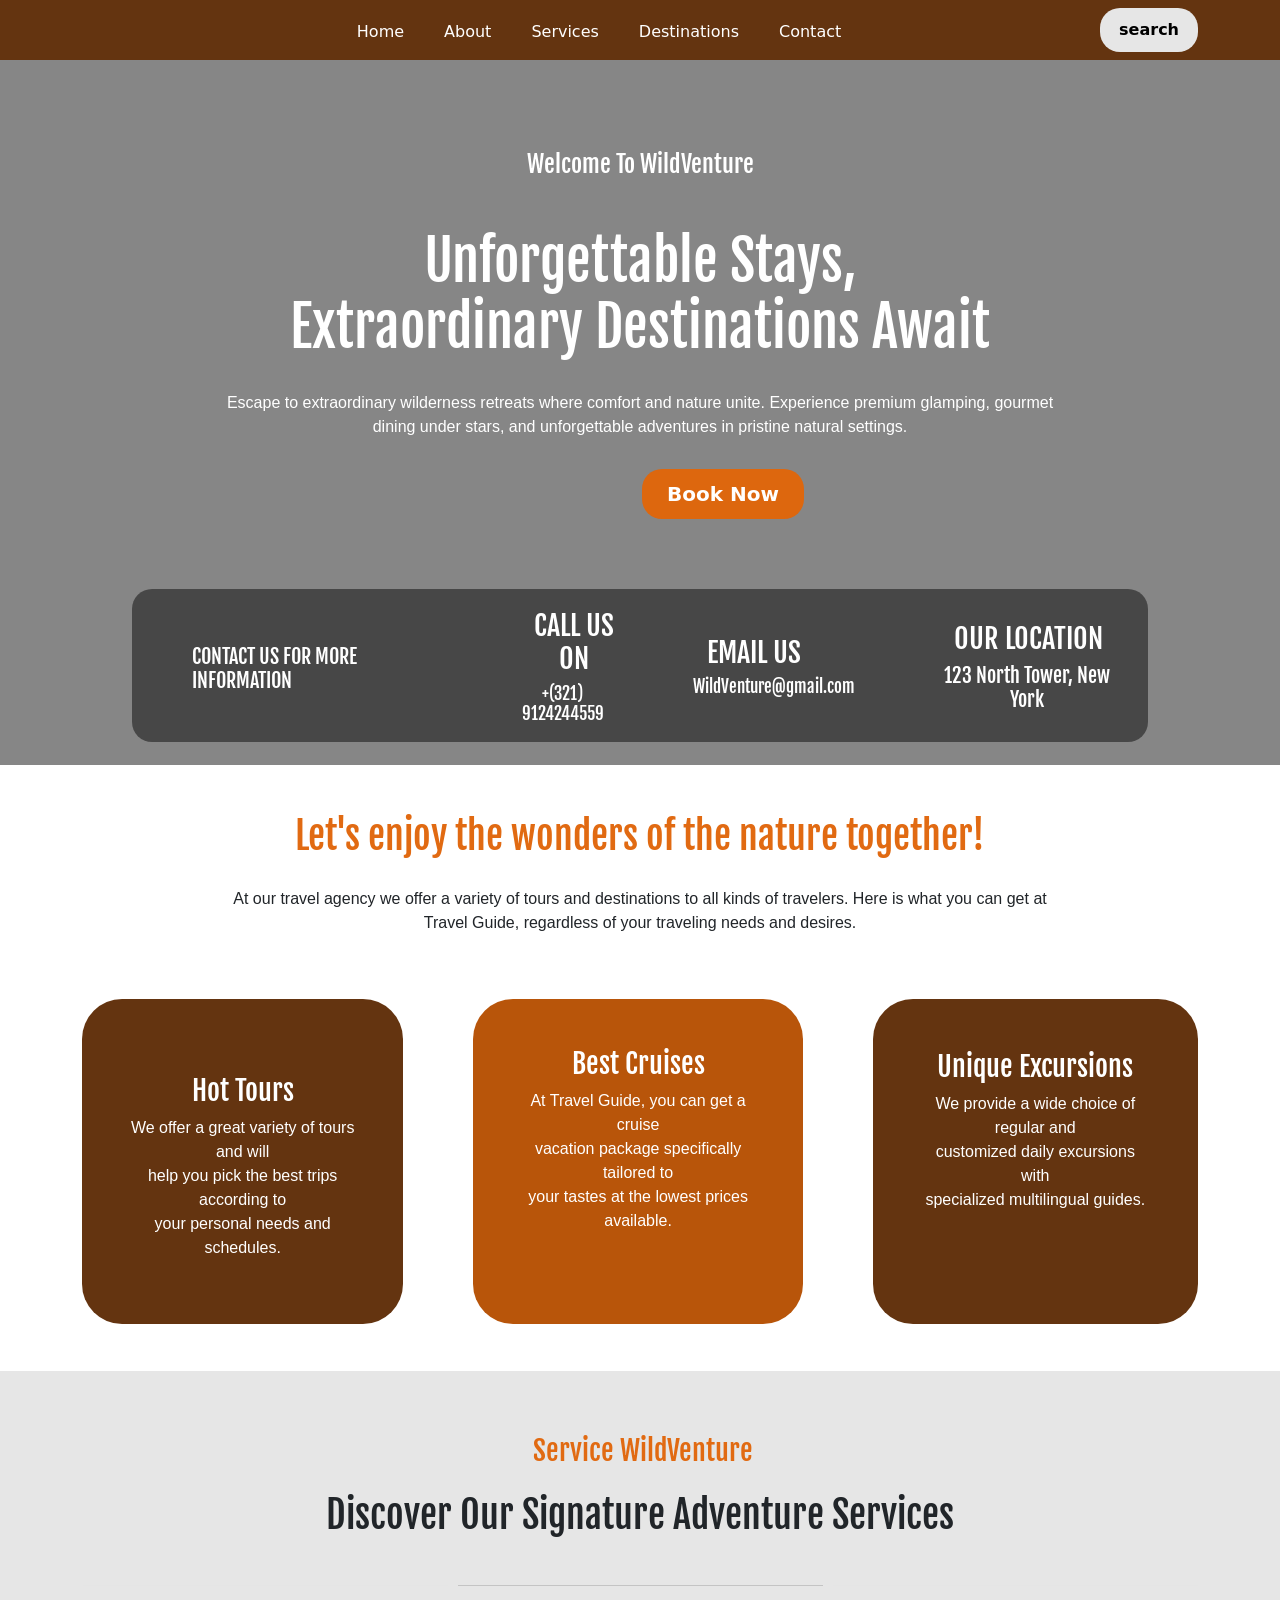
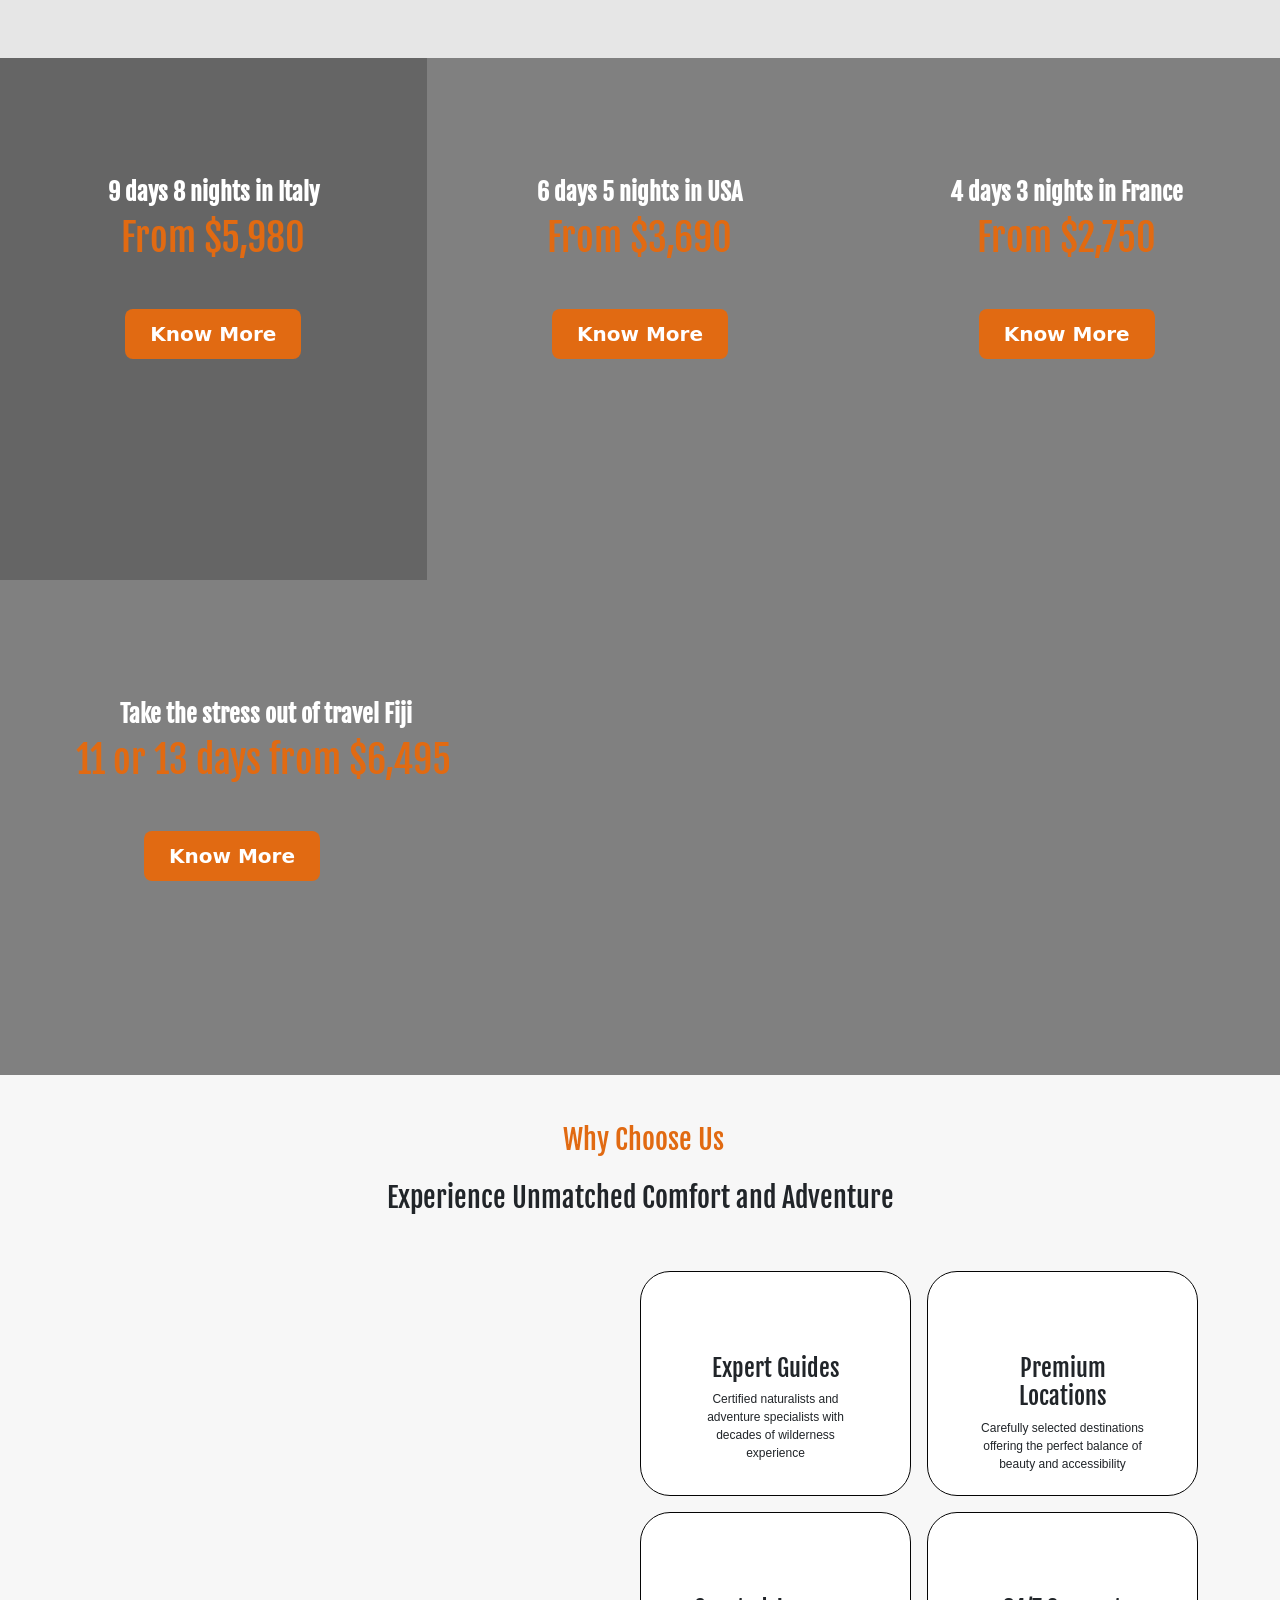
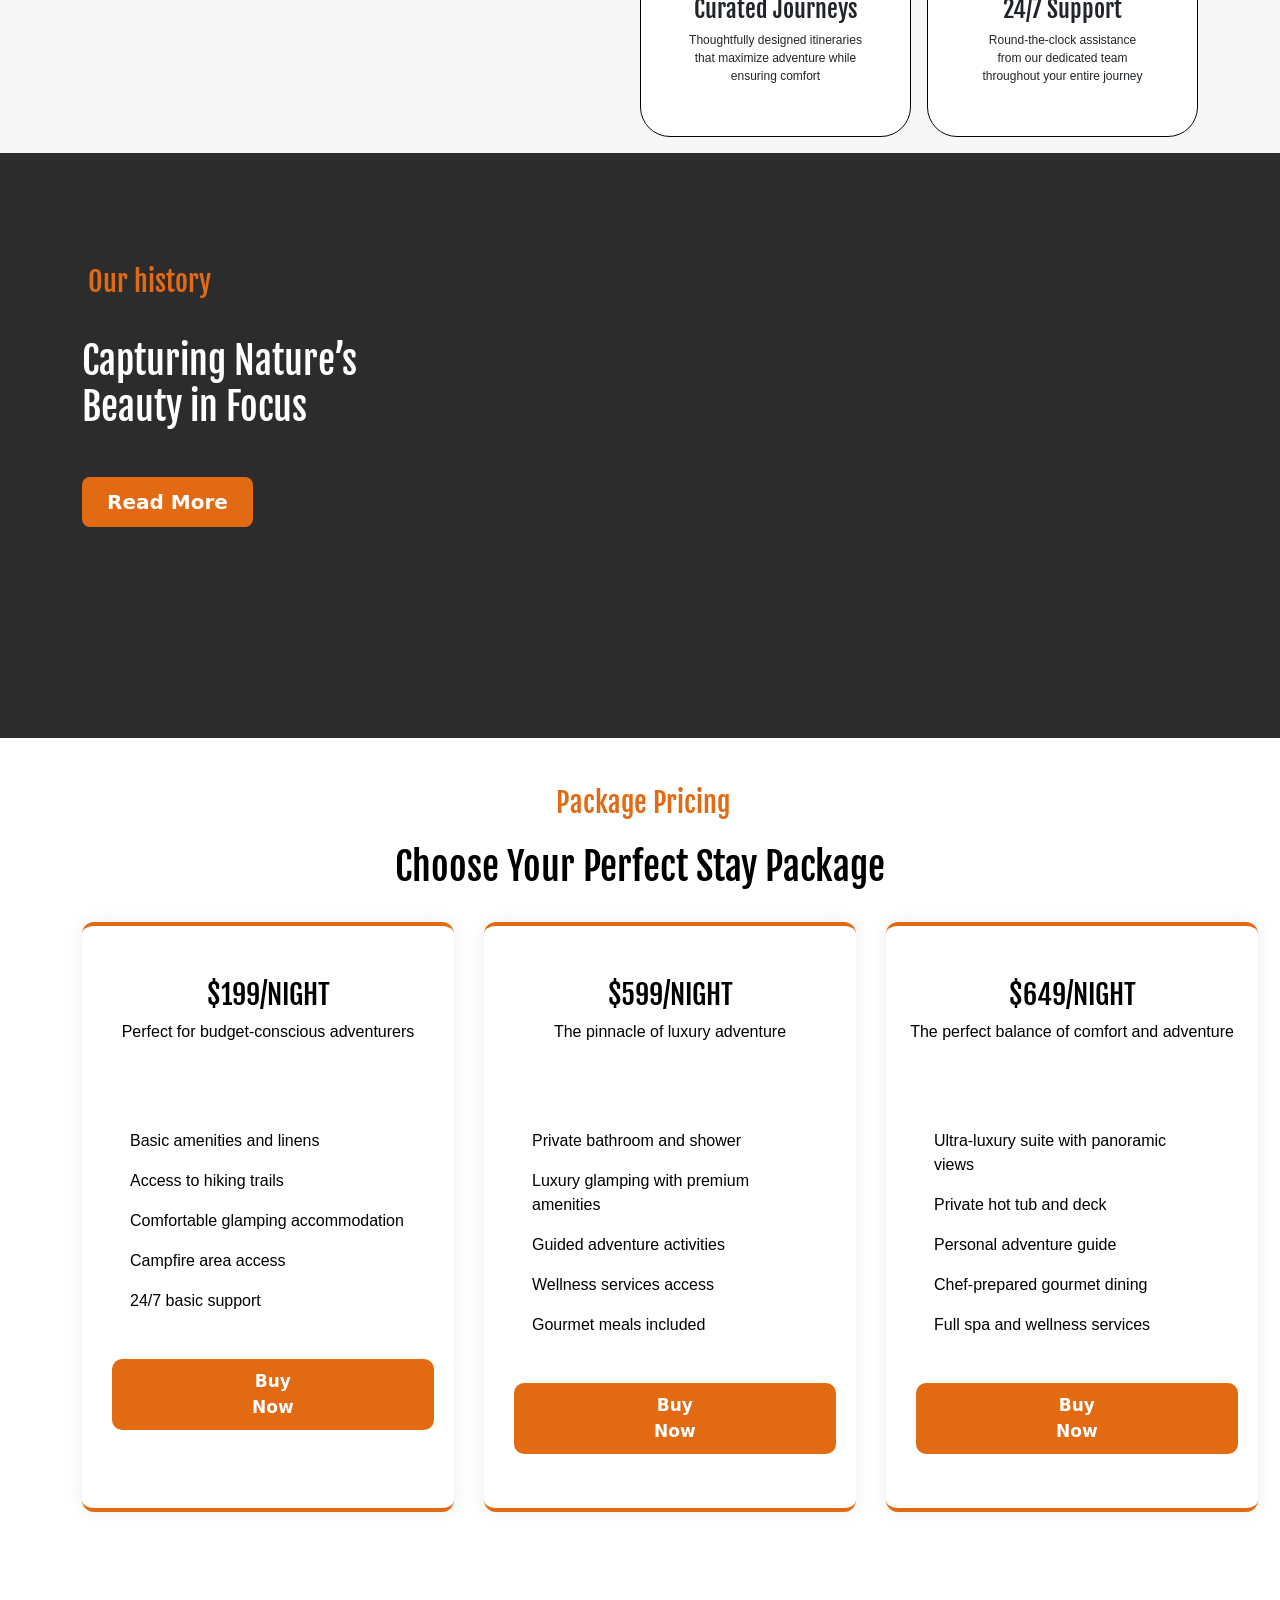
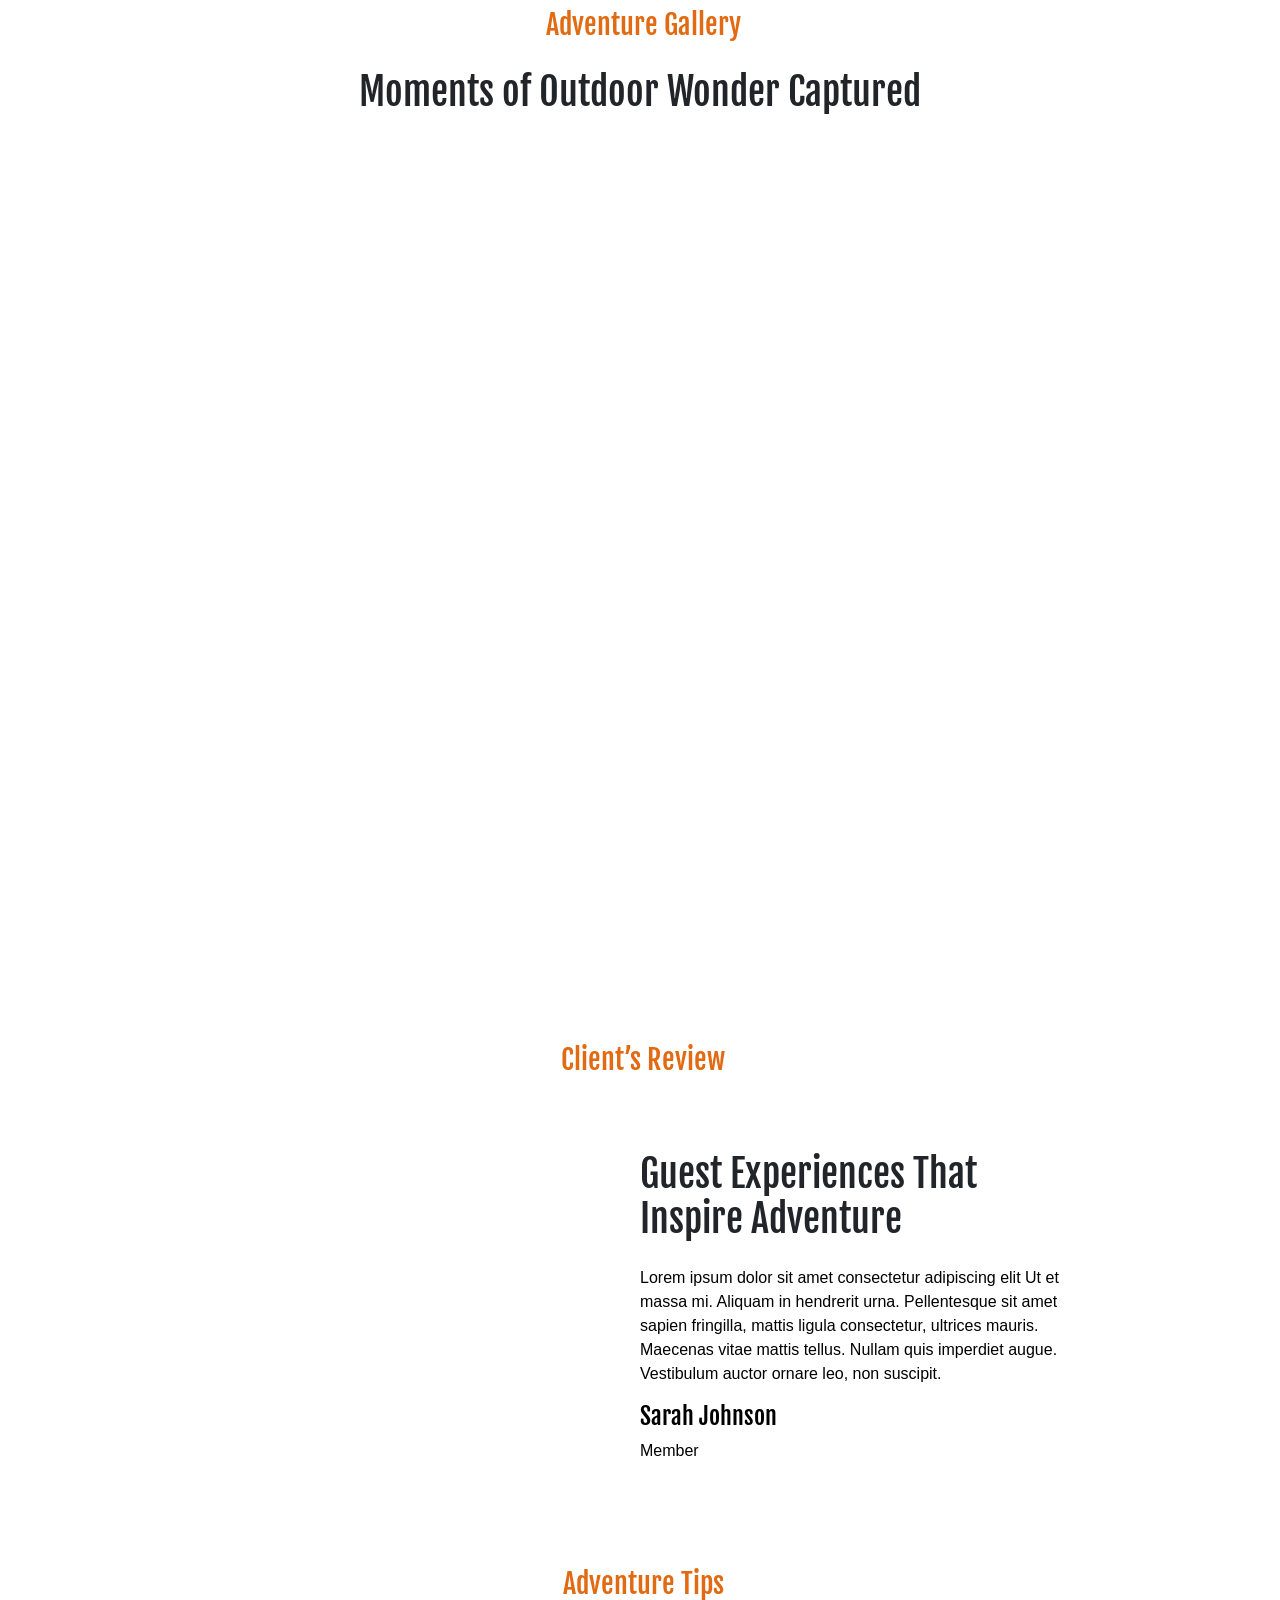
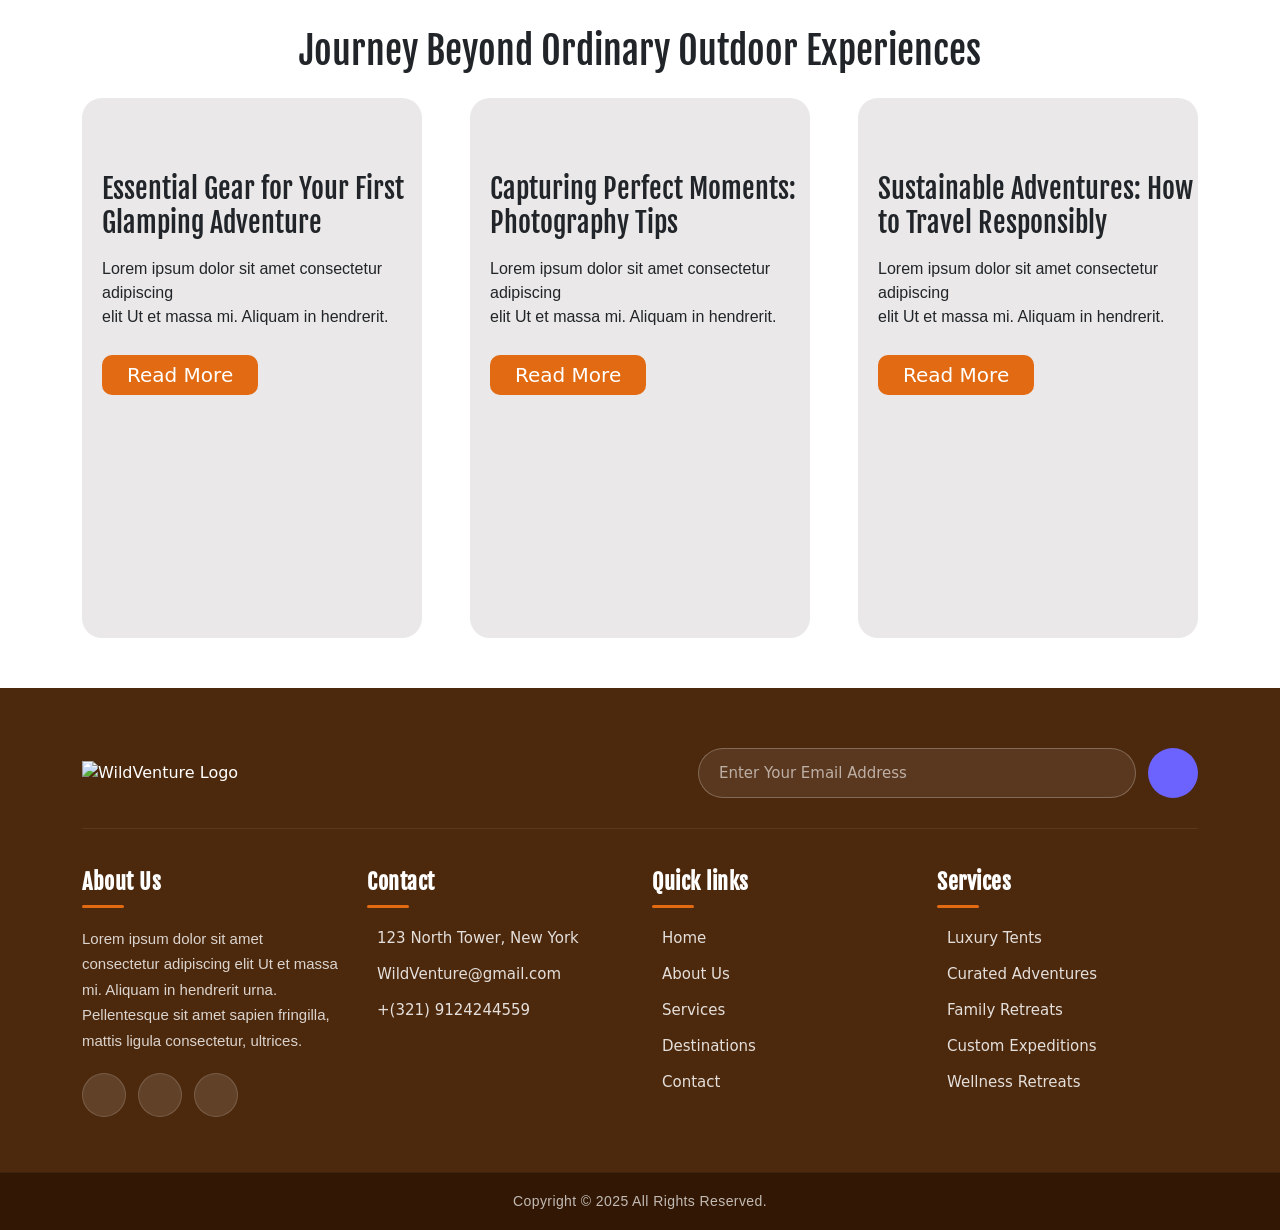
==== index.html @ 0c0e426f "Add files via upload" ====
<!DOCTYPE html>
<html lang="en">

<head>
  <meta charset="UTF-8">
  <meta name="viewport" content="width=device-width, initial-scale=1.0">
  <title>WildVenture — Unforgettable Wilderness Stays & Extraordinary Destinations</title>
  <meta name="description" content="Escape to extraordinary wilderness retreats with WildVenture. Premium glamping, gourmet dining under stars, and unforgettable adventures in pristine natural settings.">
  <meta name="keywords" content="glamping, luxury camping, wilderness retreat, adventure travel, nature tourism">
  <meta property="og:title" content="WildVenture — Unforgettable Wilderness Stays">
  <meta property="og:description" content="Experience premium glamping, gourmet dining under stars, and unforgettable adventures.">
  <meta property="og:type" content="website">
  <link rel="stylesheet" href="home.css">
  <link rel="stylesheet" href="footer.css">
  <link rel="stylesheet" href="typography.css">
  <link rel="stylesheet" href="responsiv.css">
  <link href="https://fonts.googleapis.com/css2?family=Playfair+Display:wght@500;600;700;800;900&family=Poppins:wght@300;400;500;600;700&display=swap" rel="stylesheet">
  <link rel="stylesheet" href="https://cdnjs.cloudflare.com/ajax/libs/font-awesome/7.3.0/css/all.min.css">
  <link href="https://cdn.jsdelivr.net/npm/bootstrap@5.3.8/dist/css/bootstrap.min.css" rel="stylesheet"
    integrity="sha384-sRIl4kxILFvY47J16cr9ZwB07vP4J8+LH7qKQnuqkuIAvNWLzeN8tE5YBujZqJLB" crossorigin="anonymous">
    <link rel="stylesheet" href="https://cdnjs.cloudflare.com/ajax/libs/OwlCarousel2/2.3.4/assets/owl.carousel.min.css">
    <link href="https://fonts.googleapis.com/css2?family=Fjalla+One&display=swap" rel="stylesheet">
    <link href="https://unpkg.com/aos@2.3.1/dist/aos.css" rel="stylesheet">

</head>

<body>

  <header class="hm-head1">
    <nav class="navbar navbar-expand-lg ">
      <div class="container">
        <a class="navbar-brand" href="#"><img src="img/Logo.svg" alt=""></a>
        <button class="navbar-toggler" type="button" data-bs-toggle="collapse" data-bs-target="#navbarSupportedContent"
          aria-controls="navbarSupportedContent" aria-expanded="false" aria-label="Toggle navigation">
          <span class="navbar-toggler-icon"></span>
        </button>
        <div class="collapse navbar-collapse text-center" id="navbarSupportedContent">
          <ul class="navbar-nav m-auto mb-2 mb-lg-0 gap-4">
            <li class="nav-item">
              <a class="nav-link active text-white" aria-current="page" href="index.html">Home</a>
            </li>
            <li class="nav-item">
              <a class="nav-link text-white" href="about.html">About</a>
            </li>
            <li class="nav-item">
              <a class="nav-link text-white"href="service.html">Services</a>
            </li>
            <li class="nav-item">
              <a class="nav-link text-white"href="destination.html">Destinations</a>
            </li>
            <li class="nav-item">
              <a class="nav-link text-white"href="contact.html">Contact</a>
            </li>
            

          </ul>
          <div class="hm-btn">
            <button><a href="#"><i
              class="fa-solid fa-magnifying-glass"></i> search</a></button>
          </div>
          <!-- <button type="button" class="btn btn-light px-3 mt-lg-0 mt-4"><i
              class="fa-solid fa-magnifying-glass"></i>Search</button> -->
        </div>
      </div>
    </nav>
  </header>

  <section class="hro-sec">
    <div class="container">
      <div class="hro-text text-white" data-aos="fade-up">
        <h4><img src="img/subIcon-a229b39f.svg" alt="">Welcome To WildVenture</h4>
        <h1> Unforgettable Stays,<br>Extraordinary Destinations Await</br></h1>
        <p>Escape to extraordinary wilderness retreats where comfort and nature unite. Experience premium glamping,
          gourmet <br>dining under stars, and unforgettable adventures in pristine natural settings.</p>
      </div>
      <div class="hro-btn1" data-aos="fade-up">
        <button><a href="#">Book Now <i class="fa-solid fa-arrow-right"></i></a></button>
      </div>

      <div class="box1" data-aos="fade-up">
        <div class="row1">
          <div class="box1-txt pt-3">
            <h5 style="text-transform: uppercase;">Contact Us For More Information </h5>
          </div>
          <div class="box1-icn pt-3">
            <h2><i class="fa-solid fa-angles-right"></i></h2>
          </div>
          <div class="box1-txt1 ">
            <h3> <i class="fa-solid fa-square-phone"></i> Call Us On</h3>
            <h5>+(321) 9124244559</h5>
          </div>
          <div class="box1-txt2 ">
            <h3><i class="fa-solid fa-square-envelope"></i> Email Us</h3>
            <h5>WildVenture@gmail.com</h5>
          </div>
          <div class="box1-txt3 ">
            <h3><i class="fa-solid fa-address-card"></i> Our Location</h3>
            <h5>123 North Tower, New York</h5>
          </div>

        </div>
      </div>
    </div>
  </section>

  
  <section class="about-sec py-5">
    <div class="container">
        <div class="abt-text text-center pb-5" data-aos="zoom-in">
          <h2>Let's enjoy the wonders of the nature together!
</h2>
          <p>At our travel agency we offer a variety of tours and destinations to all kinds of travelers. Here is what you can get at  <br>Travel Guide, regardless of your traveling needs and desires.</p>
        </div>
        <div class="row2">
        <div class="abt-box"data-aos="fade-down">
          <div class="box2-img">
            <img src="img/page-1_img01.jpg" alt="">
          </div>
          <div class="box2-text px-5 py-5 text-white text-center">
            <h3>Hot Tours</h3>
            <p>We offer a great variety of tours and will <br> help you pick the best trips according to <br> your personal needs and schedules.</p>
          </div>
        </div>

        <div class="abt-box1" data-aos="fade-up">
          
          <div class="box2-text px-5 py-5 text-center">
            <h3>Best Cruises</h3>
            <p>At Travel Guide, you can get a cruise <br> vacation package specifically tailored to <br> your tastes at the lowest prices available.</p>
          </div>
          <div class="box3-img ">
            <img src="img/page-1_img02.jpg" alt="">
          </div>
        </div>

         <div class="abt-box2" data-aos="fade-down">
          <div class="box4-img d-flex ">
            <img src="img/page-1_img03.jpg" alt="">
          </div>
          <div class="box2-text1 px-5 py-5 text-white text-center">
            <h3>Unique Excursions</h3>
            <p>We provide a wide choice of regular and <br> customized daily excursions with <br> specialized multilingual guides.</p>
          </div>
        </div>
        </div>

    </div>
  </section>


  
<section class="service py-5">
  <div class="container">
    <div class="srv-txt text-center mb-4" data-aos="zoom-in">
      <h3><img src="img/subicon-8a3f7518.svg" alt=""> Service WildVenture</h3>
    </div>
    <div class="srv-txt text-center mb-5" data-aos="zoom-in">
      <h2>Discover Our Signature Adventure Services</h2>
    </div>
    <div class="srv-owl owl-carousel owl-theme">

    <div class="item srv-item" data-aos="zoom-in" data-aos-duration="800" data-aos-delay="100" data-aos-easing="ease-out-cubic">
      <div class="srv-sld-txt">
        <h4>Wellness Retreats</h4>
        <p>Rejuvenating spa treatments and wellness programs in harmony with natural surroundings.</p>
      </div>
      <img src="img/bg1.webp" alt="">
    </div>

    <div class="item srv-item" data-aos="zoom-in" data-aos-duration="800" data-aos-delay="200" data-aos-easing="ease-out-cubic">
       <div class="srv-sld-txt">
        <h4>Family Retreats</h4>
        <p>Multi-generational adventures designed to create lasting memories for the whole family.</p>
      </div>
      <img src="img/bg2.webp" alt="">
    </div>

    <div class="item srv-item" data-aos="zoom-in" data-aos-duration="800" data-aos-delay="300" data-aos-easing="ease-out-cubic">
       <div class="srv-sld-txt">
        <h4>Luxury Tents</h4>            
        <p>Premium accommodations with hotel-quality amenities  nestled in pristine natural settings.</p>            
      </div>
      <img src="img/img.webp" alt="">
    </div>

    <div class="item srv-item" data-aos="zoom-in" data-aos-duration="800" data-aos-delay="400" data-aos-easing="ease-out-cubic">
       <div class="srv-sld-txt">
        <h4>Private Dining</h4>   
        <p> Gourmet meals prepared by expert chefs using localingredients in stunning outdoor settings.</p>     
      </div>
      <img src="img/now_you_can_have_your_slovenia_1_720x.webp" alt="">
    </div>

    <div class="item srv-item" data-aos="zoom-in" data-aos-duration="800" data-aos-delay="500" data-aos-easing="ease-out-cubic">
       <div class="srv-sld-txt">
        <h4>Custom Expeditions</h4>          
        <p>Tailored adventures designed specifically for your interests and adventure level. </p>         
      </div>
      <img src="img/img3.webp" alt="">
    </div>


    <div class="item srv-item" data-aos="zoom-in" data-aos-duration="800" data-aos-delay="600" data-aos-easing="ease-out-cubic">
      <div class="srv-sld-txt">
        <h4>Curated Adventures</h4>          
        <p> Expert-guided experiences from sunrise hikes to stargazing sessions and wilderness exploration.</p>       
      </div>
      <img src="img/the_travel_in_italy_mystery_1_f209f481-9596-4687-b3cb-e5090a77b62e_720x.webp" alt="">
    </div>
</div>

  </div>
</section>


<section class="offer-sec ">
  <!-- <div class="container"> -->
    <!-- <div class="offer-txt text-center" data-aos="zoom-in">
        <h2> <img src="img/subicon-8a3f7518.svg" alt=""> Special discounts & offers  weekly</h2>
      </div> -->
    <div class="row3">
      
      <div class="col-lg-4" data-aos="fade-down" data-aos-duration="900" data-aos-delay="100" data-aos-easing="ease-out-cubic">
        <div class="offer-img text-center">
          <h4>9 days 8 nights in Italy</h4>
          <h2>From $5,980</h2>
          
           <div class="offer-btn">
          <button><a href="#">Know More <i class="fa-solid fa-arrow-right"></i></a></button>
        </div>
        </div>
      </div>

        <div class="col-lg-4" data-aos="fade-up" data-aos-duration="900" data-aos-delay="200" data-aos-easing="ease-out-cubic">
        <div class="offer-img2 text-center">
          <h4>6 days 5 nights in USA</h4>
          <h2>From $3,690</h2>
            <div class="offer-btn">
          <button><a href="#">Know More <i class="fa-solid fa-arrow-right"></i></a></button>
        </div>
        </div>
      </div>

        <div class="col-lg-4" data-aos="fade-down" data-aos-duration="900" data-aos-delay="300" data-aos-easing="ease-out-cubic">
        <div class="offer-img3 text-center">
          <h4>4 days 3 nights in France</h4>
          <h2>From $2,750</h2>
            <div class="offer-btn">
          <button><a href="#">Know More <i class="fa-solid fa-arrow-right"></i></a></button>
        </div>
        </div>
      </div>
      

    </div>
    <div class="col-lg-12 " data-aos="zoom-in" data-aos-duration="900" data-aos-delay="400" data-aos-easing="ease-out-cubic">
        <div class="offer-img4">
          <h4>Take the stress out of travel Fiji</h4>
          <h2>11 or 13 days from $6,495</h2>
          <div class="offer1-btn">
          <button><a href="#">Know More <i class="fa-solid fa-arrow-right"></i></a></button>
        </div>
        </div>
         
      </div>
  </div>
</section>

<section class="guide-sec pt-5">
  <div class="container">
   
        <div class="guide-txt text-center" data-aos="zoom-in">
          <h3><img src="img/subicon-8a3f7518.svg" alt=""> Why Choose Us</h3>
        </div>
        <div class="guide-txt1 text-center pt-3" data-aos="zoom-in">
          <h3>Experience Unmatched Comfort and Adventure</h3>
        </div>
       <div class="row4">
      <div class="col-lg-6 py-4" data-aos="fade-right">
          <img src="img/chooseImg-92b990f1.png" alt="" id="choose">
      </div>
      <div class="col-lg-6 pt-5 " data-aos="flip-left">
       <div class="row5 d-flex  gap-3 ">
        <div class="box5 py-4 px-5 text-center" data-aos="flip-left" data-aos-duration="800" data-aos-delay="100" data-aos-easing="ease-out-cubic">
          <h3><i class="fa-solid fa-user"></i></h3>
          <h4 class="pt-3">Expert Guides</h4>
          <p>Certified naturalists and adventure specialists with decades of wilderness experience</p>
        </div>

        <div class="box6 py-4 px-5 text-center" data-aos="flip-left" data-aos-duration="800" data-aos-delay="200" data-aos-easing="ease-out-cubic">
          <h3><i class="fa-solid fa-location-dot"></i></i></h3>
          <h4 class="pt-3">Premium Locations</h4>
          <p>Carefully selected destinations offering the perfect balance of beauty and accessibility</p>
        </div>
        
       </div>

       <div class="row6 d-flex gap-3 py-3">
        <div class="box7 py-4 px-5 text-center" data-aos="flip-left" data-aos-duration="800" data-aos-delay="300" data-aos-easing="ease-out-cubic">
          <h3><i class="fa-solid fa-location-crosshairs"></i></i></h3>
          <h4 class="pt-3">Curated Journeys</h4>
          <p>Thoughtfully designed itineraries that maximize adventure while ensuring comfort</p>
        </div>

        <div class="box8 py-4 px-5 text-center" data-aos="flip-left" data-aos-duration="800" data-aos-delay="400" data-aos-easing="ease-out-cubic">
          <h3><i class="fa-solid fa-calendar"></i></h3>
          <h4 class="pt-3">24/7 Support</h4> 
          <p>Round-the-clock assistance from our dedicated team throughout your entire journey</p>
        </div>
        
       </div>
      </div>

     
      </div>
</div>
  </div>
</section>

<section class="photo pt-5">
  <div class="container">
    <div class="photo-txt py-3 mt-5 text-white ">
      <h3> <img src="img/subicon-8a3f7518.svg" alt=""> Our history</h3>
    </div>
    <div class="photo-txt1 py-3 text-white">
      <h2>Capturing Nature’s <br> Beauty in Focus</h2>
      <div class="photo-btn pb-5 mt-5">
      <button><a href="#">Read More <i class="fa-solid fa-arrow-right"></i></a></button>
    </div>
    </div>
    
  </div>
</section>

<section class="money pt-5">
  <div class="container">
    <div class="money-txt text-center pb-4 text-black">
      <h3><img src="img/subicon-8a3f7518.svg" alt=""> Package Pricing</h3>
      <h2>Choose Your Perfect Stay Package</h2>
    </div>


    <div class="row7">
      <div class="col-lg-4 py-4 " id="mny1" data-aos="fade-up" data-aos-duration="800" data-aos-delay="100" data-aos-easing="ease-out-cubic"> 
        <div class="box9 text-center text-black">
          <h5><i class="fa-solid fa-map"></i></i></h5>
          <h3>$199/night</h3>
          <p>Perfect for budget-conscious adventurers</p>
        </div>
        <div class="box9-txt px-5 text-black">
          <p><i class="fa-solid fa-check"></i>Basic amenities and linens</p>
          <p><i class="fa-solid fa-check"></i>Access to hiking trails</p>
          <p><i class="fa-solid fa-check"></i>Comfortable glamping accommodation</p>
          <p><i class="fa-solid fa-check"></i>Campfire area access</p>
          <p><i class="fa-solid fa-check"></i>24/7 basic support</p>
        </div>
        <div class="box9-btn ">
          <button><a href="#">Buy Now<i class="fa-solid fa-arrow-right"></i></a></button>
        </div>
    </div>

    <div class="col-lg-4 py-4 " id="mny1" data-aos="fade-up" data-aos-duration="800" data-aos-delay="200" data-aos-easing="ease-out-cubic">
        <div class="box9 text-center text-black">
          <h5><i class="fa-solid fa-map"></i></i></h5>
          <h3>$599/night</h3>
          <p>The pinnacle of luxury adventure</p>
        </div>
        <div class="box9-txt px-5 text-black">
          <p><i class="fa-solid fa-check"></i>Private bathroom and shower</p>
          <p><i class="fa-solid fa-check"></i>Luxury glamping with premium amenities</p>
          <p><i class="fa-solid fa-check"></i>Guided adventure activities</p>
          <p><i class="fa-solid fa-check"></i>Wellness services access</p>
          <p><i class="fa-solid fa-check"></i>Gourmet meals included</p>
        </div>
        <div class="box9-btn ">
          <button><a href="#">Buy Now<i class="fa-solid fa-arrow-right"></i></a></button>
        </div>
    </div>

    <div class="col-lg-4 py-4" id="mny1" data-aos="fade-up" data-aos-duration="800" data-aos-delay="300" data-aos-easing="ease-out-cubic">
        <div class="box9 text-center text-black">
          <h5><i class="fa-solid fa-map"></i></i></h5>
          <h3>$649/night</h3>
          <p>The perfect balance of comfort and adventure</p>
        </div>
        <div class="box9-txt px-5 text-black">
          <p><i class="fa-solid fa-check"></i>Ultra-luxury suite with panoramic views</p>
          <p><i class="fa-solid fa-check"></i>Private hot tub and deck</p>
          <p><i class="fa-solid fa-check"></i>Personal adventure guide</p>
          <p><i class="fa-solid fa-check"></i>Chef-prepared gourmet dining</p>
          <p><i class="fa-solid fa-check"></i>Full spa and wellness services</p>
        </div>
        <div class="box9-btn ">
          <button><a href="#">Buy Now<i class="fa-solid fa-arrow-right"></i></a></button>
        </div>
    </div>


    </div>
  </div>
</section>

<!-- <section class="photo1">
  <div class="container">
    
      <div class="photo1-txt py-5 text-center">
        <h2><img src="img/subicon-8a3f7518.svg" alt=""> Adventure Gallery</h2>
        <h3>Moments of Outdoor <br> Wonder Captured</h3>
      </div>
      <div class="row8 d-flex">
        <div class="col-lg-4">
          <img class="img1" src="img/1.png" alt="">
        </div>
        <div class="col-lg-4">
          <img class="img2" src="img/2.png" alt="">
          <img src="img/3.png" alt="">
        </div>
        <div class="col-lg-4">
          <img class="img2" src="img/4.png" alt="">
          <img src="img/5.png" alt="">
        </div>
        
    </div>
    <div class="col-lg-12">
          <img src="img/6.png" alt="">
        </div>
  </div>
</section> -->


<section class="gall-img pt-5">
  <div class="container">
     <div class="photo1-txt py-5 text-center">
        <h3><img src="img/subicon-8a3f7518.svg" alt=""> Adventure Gallery</h3>
        <h2>Moments of Outdoor Wonder Captured</h2>
      </div>
    <div class="row">
      <div class="col-md-8">
         <div class="row">
          <div class="col-md-6">
            <div class="gall-img1" data-aos="fade-right" data-aos-duration="900" data-aos-easing="ease-out-cubic"></div>
          </div>
          <div class="col-md-6">
            <div class="gall-img2" data-aos="fade-up" data-aos-duration="900" data-aos-delay="100" data-aos-easing="ease-out-cubic"></div>
            <div class="gall-img3" data-aos="fade-up" data-aos-duration="900" data-aos-delay="200" data-aos-easing="ease-out-cubic"></div>
            <!-- <img src="img/2.png" alt="">
            <img src="img/3.png" alt=""> -->
          </div>
         </div>
         <div class="row">
          <div class="col-md-12">
            <div class="gall-img6" data-aos="zoom-in" data-aos-duration="900" data-aos-delay="300" data-aos-easing="ease-out-cubic"></div>
            <!-- <img src="img/6.png" alt=""> -->
          </div>
         </div>
    </div>
    <div class="col-md-4">
      <div class="gall-img4" data-aos="fade-right" data-aos-duration="900" data-aos-delay="150" data-aos-easing="ease-out-cubic"></div>
      <div class="gall-img5" data-aos="fade-right" data-aos-duration="900" data-aos-delay="250" data-aos-easing="ease-out-cubic"></div>
      <!-- <img src="img/4.png" alt="">
      <img src="img/5.png" alt=""> -->
    </div>
    </div>
  </div>
</section>

<section class="review pt-5">
  <div class="container">
    <div class="review-txt text-center">
      <h3><img src="img/subicon-8a3f7518.svg" alt=""> Client’s Review</h3>
    </div>
    <div class="row9 d-flex">
   

        <div class="col-lg-6">
        <div class="review-img pt-4">
          <img src="img/testimonial-2159a22a.png" alt="">
        </div>
      </div>

      <div class="col-lg-6">
        <div class="revw-txt py-3">
          <h2>Guest Experiences That <br> Inspire Adventure</h2>
        </div>

        <div class="rereview-owl owl-carousel owl-theme">
    <div class="item review-itm" data-aos="fade-up" data-aos-duration="900" data-aos-delay="100" data-aos-easing="ease-out-cubic">
<div class="revw-txt1 text-black">
  <p> Lorem ipsum dolor sit amet consectetur adipiscing elit Ut et massa mi. Aliquam in hendrerit urna. Pellentesque sit amet sapien fringilla, mattis ligula consectetur, ultrices mauris. Maecenas vitae mattis tellus. Nullam quis imperdiet   augue. Vestibulum auctor ornare leo, non suscipit.</p>
  <h4><img src="img/testimonialprofile1.svg" alt="">Sarah Johnson</h4>
  <p>Member</p>              
</div>
    </div>
    <div class="item review-itm" data-aos="fade-up" data-aos-duration="900" data-aos-delay="200" data-aos-easing="ease-out-cubic">
      <div class="revw-txt1 text-black">
  <p> Lorem ipsum dolor sit amet consectetur adipiscing elit Ut et massa mi. Aliquam in hendrerit urna. Pellentesque sit amet sapien fringilla, mattis ligula consectetur, ultrices mauris. Maecenas vitae mattis tellus. Nullam quis imperdiet   augue. Vestibulum auctor ornare leo, non suscipit.</p>
  <h4><img src="img/testimonialprofile3.svg" alt="">Michael Roberts</h4>
  <p>Member</p>              
</div>
    </div>
    <div class="item review-itm" data-aos="fade-up" data-aos-duration="900" data-aos-delay="300" data-aos-easing="ease-out-cubic">
      <div class="revw-txt1 text-black">
  <p> Lorem ipsum dolor sit amet consectetur adipiscing elit Ut et massa mi. Aliquam in hendrerit urna. Pellentesque sit amet sapien fringilla, mattis ligula consectetur, ultrices mauris. Maecenas vitae mattis tellus. Nullam quis imperdiet   augue. Vestibulum auctor ornare leo, non suscipit.</p>
  <h4><img src="img/testimonialprofile2.svg" alt="">Daniel Foster</h4>
  <p>Member</p>              
</div>
    </div>
</div>
      </div>

    

      
    </div>
  </div>
</section>


<section class="tips pt-5">
  <div class="container">
    <div class="tips-txt text-center py-3">
      <h3><img src="img/subicon-8a3f7518.svg" alt=""> Adventure Tips</h3>
      <h2>Journey Beyond Ordinary Outdoor Experiences</h2>
    </div>


    <div class="row10 d-flex gap-5">
      <div class="tips-box" data-aos="fade-right" data-aos-duration="800">
        <div class="box10" data-aos="fade-up" data-aos-delay="120">
          <img src="img/7.png" alt="">
          <h3>Essential Gear for Your First <br> Glamping Adventure</h3>
          <p>Lorem ipsum dolor sit amet consectetur adipiscing <br> elit Ut et massa mi. Aliquam in hendrerit.</p>
          <div class="box10-btn">
          <button><a href="#">Read More <i class="fa-solid fa-arrow-right"></i></a></button>
        </div>
        </div>
        
      </div>

      <div class="tips-box" data-aos="fade-up" data-aos-duration="800" data-aos-delay="150">
       <div class="box10" data-aos="fade-up" data-aos-delay="200">
          <img src="img/8.png" alt="">
          <h3>Capturing Perfect Moments: Photography Tips</h3>
          <p>Lorem ipsum dolor sit amet consectetur adipiscing <br> elit Ut et massa mi. Aliquam in hendrerit.</p>
          <div class="box10-btn">
          <button><a href="#">Read More <i class="fa-solid fa-arrow-right"></i></a></button>
        </div>
        </div>
        
      </div>

      <div class="tips-box" data-aos="fade-right" data-aos-duration="800" data-aos-delay="300">
       <div class="box10" data-aos="fade-up" data-aos-delay="300">
          <img src="img/9.png" alt="">
          <h3>Sustainable Adventures: How to Travel Responsibly</h3>
          <p>Lorem ipsum dolor sit amet consectetur adipiscing <br> elit Ut et massa mi. Aliquam in hendrerit.</p>
          <div class="box10-btn">
          <button><a href="#">Read More <i class="fa-solid fa-arrow-right"></i></a></button>
        </div>
        </div>
        
      </div>
    </div>
    


  </div>
</section>


<footer class="pt-5">
  <div class="container">
    <div class="row11 d-flex">
      <div class="ft-logo">
        <img src="img/Logo.svg" alt="WildVenture Logo">
      </div>
      <div class="ft-frm">
        <form action="">
          <input type="email" placeholder="Enter Your Email Address" > 
<button><a href="#"><i class="fa-solid fa-paper-plane"></i></a></button>
        </form>
      </div>
    </div>

    <div class="row12">
      <div class="col-lg-3 ft-col">
        <div class="ft-txt text-white">
          <h4>About Us</h4>
          <p>Lorem ipsum dolor sit amet consectetur adipiscing elit Ut et massa mi. Aliquam in hendrerit urna. Pellentesque sit amet sapien fringilla, mattis ligula consectetur, ultrices.</p>
        </div>
        <div class="ft-icn">
          <a href="#" class="ft-social" aria-label="Facebook"><i class="fa-brands fa-facebook"></i></a>
          <a href="#" class="ft-social" aria-label="Instagram"><i class="fa-brands fa-instagram"></i></a>
          <a href="#" class="ft-social" aria-label="X (Twitter)"><i class="fa-brands fa-x-twitter"></i></a>
        </div>
      </div>

      <div class="col-lg-3 ft-col">
        <div class="ft-txt1 text-white">
          <h4>Contact</h4>
        </div>
        <ul class="ft-p">
          <li><i class="fa-solid fa-location-pin"></i> 123 North Tower, New York</li>
          <li><a href="mailto:WildVenture@gmail.com"><i class="fa-regular fa-envelope"></i> WildVenture@gmail.com</a></li>
          <li><a href="tel:+3219124244559"><i class="fa-solid fa-phone-flip"></i> +(321) 9124244559</a></li>
        </ul>
      </div>

      <div class="col-lg-3 ft-col">
        <div class="ft-txt2 text-white">
          <h4>Quick links</h4>
        </div>
        <ul class="ft-p1">
          <li><a href="home.html"><i class="fa-solid fa-right-long"></i> Home</a></li>
          <li><a href="about.html"><i class="fa-solid fa-right-long"></i> About Us</a></li>
          <li><a href="service.html"><i class="fa-solid fa-right-long"></i> Services</a></li>
          <li><a href="destination.html"><i class="fa-solid fa-right-long"></i> Destinations</a></li>
          <li><a href="contact.html"><i class="fa-solid fa-right-long"></i> Contact</a></li>
        </ul>
      </div>

      <div class="col-lg-3 ft-col">
        <div class="ft-txt3 text-white">
          <h4>Services</h4>
        </div>
        <ul class="ft-p2">
          <li><a href="service.html"><i class="fa-solid fa-right-long"></i> Luxury Tents</a></li>
          <li><a href="service.html"><i class="fa-solid fa-right-long"></i> Curated Adventures</a></li>
          <li><a href="service.html"><i class="fa-solid fa-right-long"></i> Family Retreats</a></li>
          <li><a href="service.html"><i class="fa-solid fa-right-long"></i> Custom Expeditions</a></li>
          <li><a href="service.html"><i class="fa-solid fa-right-long"></i> Wellness Retreats</a></li>
        </ul>
      </div>
    </div>
  </div>
  <div class="ft-last text-center text-white">
    <p>Copyright © 2025 All Rights Reserved.</p>
  </div>
</footer>


<script src="https://cdnjs.cloudflare.com/ajax/libs/jquery/3.7.1/jquery.min.js" integrity="sha512-v2CJ7UaYy4JwqLDIrZUI/4hqeoQieOmAZNXBeQyjo21dadnwR+8ZaIJVT8EE2iyI61OV8e6M8PP2/4hpQINQ/g==" crossorigin="anonymous" referrerpolicy="no-referrer"></script>
  <script src="https://cdn.jsdelivr.net/npm/bootstrap@5.3.8/dist/js/bootstrap.bundle.min.js"
    integrity="sha384-FKyoEForCGlyvwx9Hj09JcYn3nv7wiPVlz7YYwJrWVcXK/BmnVDxM+D2scQbITxI"
    crossorigin="anonymous"></script>
    <script src="https://cdnjs.cloudflare.com/ajax/libs/OwlCarousel2/2.3.4/owl.carousel.min.js" integrity="sha512-bPs7Ae6pVvhOSiIcyUClR7/q2OAsRiovw4vAkX+zJbw3ShAeeqezq50RIIcIURq7Oa20rW2n2q+fyXBNcU9lrw==" crossorigin="anonymous" referrerpolicy="no-referrer"></script>
    <script>
      $('.srv-owl').owlCarousel({
        loop: true,
        margin: 10,
        nav: false,
        autoplay: true,
        autoplayTimeout: 1000,
        autoplayHoverPause: true,
        responsive: {
          0: {
            items: 1
          },
          600: {
            items: 2
          },
          1000: {
            items: 3
          }
        }
      });
    </script>

<script>
  $('.rereview-owl').owlCarousel({
    loop:true,
    margin:10,
    nav:false,
    autoplay: true,
    autoplayTimeout: 3000,
    responsive:{
        0:{
            items:1
        },
        600:{
            items:1
        },
        1000:{
            items:1
        }
    }
})
</script>
<script src="https://unpkg.com/aos@2.3.1/dist/aos.js"></script>
<script>
  AOS.init({
    duration: 800,
    once: true,
  });
</script>
<!-- Scroll To Top Button -->
<button id="scrollTopBtn" onclick="scrollToTop()" title="Back to top">
  <i class="fa-solid fa-arrow-up"></i>
</button>

<script src="script.js"></script>
</body>

</html>
---- home.css ----
/* ============================================
   GLOBAL — Smooth Scroll & Box-Sizing
   ============================================ */
html {
    scroll-behavior: smooth;
}

*{
    padding:0;
    margin:0;
    box-sizing: border-box; 
}
.container{
   width: 1400px;
   max-width: 100%;
   margin: 0 auto;
}

h1,h2,h3,h4,h5{
     /* font-family: "Slackey", sans-serif; */
     font-family: "Fjalla One", sans-serif;
     
}
h1{
    font-size: 55px !important;
    font-weight: 900;
    
}
h2{
    font-size: 38px !important;
}
h3{
    font-size: 28px !important;
}
h4{
    font-size: 24px !important;
}

p{
   font-family: "Open Sans", sans-serif;
}

img{
    max-width: 100%;
    height: auto;
}
button{
    position:relative;
    padding:16px 42px;
    border:none;
    border-radius:50px;
    background:#6C63FF;
    color:#ffffff;
    font-size:18px;
    font-weight:600;
    cursor:pointer;
    overflow:hidden;
    transition:.35s ease;
    z-index:1;
}

button::before{
    content:"";
    position:absolute;
    top:50%;
    left:50%;
    width:0;
    height:0;
    background:#fff;
    border-radius:50%;
    transform:translate(-50%,-50%);
    transition:.5s ease;
    z-index:-1;
}

button:hover::before{
    width:350px;
    height:350px;
    color: #000000;
}
.hro-btn1 button:hover a{
    color: #000000;
}
button:hover{
    color:#000000;
    transform:translateY(-6px) scale(1.05);
    box-shadow:0 18px 35px rgba(107, 99, 255, 0.795);
}

button:active{
    transform:scale(.96);
}


.hm-head1{
   position: fixed;
   /* background-color: #643410; */
   background: #643410;
/* background: linear-gradient(180deg, rgba(100, 52, 16, 0.747) 52%, rgba(255, 255, 255, 0) 100%); */
   width: 100%;
   z-index: 100;
}

.hro-sec{
    background: url(img/hero-bg.jpg) #00000079;
    background-blend-mode: multiply;
    background-repeat: no-repeat;
     background-attachment: fixed;
    background-size: cover;
    height: 85vh;
    background-position: center top;
    /* position: absolute; */
}
.hm-btn button{
    padding: 10px 19px;
    border: none;
    border-radius: 20px;
    background-color: #e6e6e6;
}
.hm-btn button a{
    text-decoration: none;
    color: black;
    font-size: 16px;
}
.hm-btn button:hover{
    background-color: #000000;
}
.hro-text h4{
    text-align: center;
    padding-top: 150px;
}
.hro-text h1{
    text-align: center;
    margin-top: 50px;
}
.hro-text p{
    text-align: center;
    margin: 30px;
}
.hro-btn1{
    padding-left: 35em;
}
.hro-btn1 button{
    padding: 10px 25px;
    border: none;
    border-radius: 20px;
    background-color: #dd670e;
}
.hro-btn1 button:hover{
background-color: #040404;
}
.hro-btn1 button a{
    text-decoration: none;
    color: rgb(255, 255, 255);
    font-weight: 600;
    font-size: 20px;
}

.box1{

    background-color: #00000077;
    /* width: 94%; */
    margin: 70px 50px;
    padding: 0 30px;
    border-radius: 20px;
    color: #ffffff;
}
.row1{
    display: flex;
    align-items: center;
}
.box1-txt h5{
    padding: 30px 30px;
}
.box1-txt1 h3{
    text-align: center;
    padding-top: 20px;
    padding-left: 2em;
    font-size: 22px;
    text-transform: uppercase;
}
.box1-txt1 h5{
    text-align: center;
    padding-bottom:9px;
    padding-left: 2em;
    font-size: 17px;
    
}
.box1-txt2 h3{
    text-align: center;
    padding-top: 20px;
    padding-left: 1em;
     font-size: 22px;
    text-transform: uppercase;
}
.box1-txt2 h5{
    text-align: center;
    padding-bottom:9px;
    padding-left: 4em;
    font-size: 17px;
}
.box1-txt3 h3{
    text-align: center;
    padding-top: 20px;
    padding-left: 3em;
     font-size: 22px;
    text-transform: uppercase;
}
.box1-txt3 h5{
    text-align: center;
    padding-bottom:9px;
    padding-left: 4em;
    font-size: 17pxf;
}
.fa-phone,.fa-envelope-circle-check,.fa-map-pin{
    color: #e16a12;
}


.abt-text p{
   padding-top: 20px;
}
.abt-text h2{
    color: #e16a12;
}
.row2{
    display: flex;
    gap: 70px;
    /* flex-direction: column; */
}

 .abt-box{
    /* background-color: #6C63FF; */
    border-radius: 40px;
    background: #643410;
 }
 .abt-box1{
    /* background-color: #f83d65bb; */
    border-radius: 40px;
    background: #b8550a;
    color: #fff;
 }
 .abt-box2{
    /* background-color: #14c704b9; */
    border-radius: 40px;
    background: #643410;
 }
 .abt-text h2{
    font-size: 38px;
 }
 .box2-img{
   padding-left: 4px;
   padding-top: 3px;
   
 }
 .box2-img img{
    border-radius: 35px 35px 0 0;
 }
 .box3-img{
    width: 100%;
    padding-left: 9.5px;
    padding-bottom: 3px;
 }
 .box3-img img{
    border-radius: 0 0 35px 35px;
 }
 .box4-img{
    padding-left: 6px;
   padding-top: 3px;
 }
 .box4-img img{
    border-radius: 35px 35px 0 0;
 }
 /* .box2-text1 p{
    width: 0%;
 } */

 /* ----- About section cards hover animation ----- */
.abt-box,
.abt-box1,
.abt-box2{
    position: relative;
    overflow: hidden;
    will-change: transform;
    transition: transform 0.45s cubic-bezier(0.22, 0.61, 0.36, 1),
                box-shadow 0.45s ease,
                filter 0.45s ease;
}
.abt-box::before,
.abt-box1::before,
.abt-box2::before{
    content: "";
    position: absolute;
    inset: 0;
    background: linear-gradient(180deg, rgba(225, 106, 18, 0) 55%, rgba(225, 106, 18, 0.18) 100%);
    opacity: 0;
    transition: opacity 0.45s ease;
    pointer-events: none;
    z-index: 1;
}
.abt-box:hover,
.abt-box1:hover,
.abt-box2:hover{
    transform: translateY(-12px) scale(1.02);
    box-shadow: 0 30px 60px rgba(100, 52, 16, 0.32);
    filter: brightness(1.06);
}
.abt-box:hover::before,
.abt-box1:hover::before,
.abt-box2:hover::before{
    opacity: 1;
}
.abt-box .box2-img img,
.abt-box1 .box3-img img,
.abt-box2 .box4-img img{
    transition: transform 0.6s cubic-bezier(0.22, 0.61, 0.36, 1);
}
.abt-box:hover .box2-img img,
.abt-box1:hover .box3-img img,
.abt-box2:hover .box4-img img{
    transform: scale(1.07) rotate(0.5deg);
}
.abt-box .box2-text h3,
.abt-box1 .box2-text h3,
.abt-box2 .box2-text h3{
    transition: transform 0.45s ease, letter-spacing 0.45s ease;
}
.abt-box:hover .box2-text h3,
.abt-box1:hover .box2-text h3,
.abt-box2:hover .box2-text h3{
    transform: translateX(6px);
    letter-spacing: 0.02em;
}

 .service{
    background-color: #e6e6e6;
 }

.srv-txt h3{
    color: #e16a12;
    padding-top: 15px;
    font-size: 40px;
}


.item h4 img{
    border-radius: 15px;
}


.offer-img{
    background: url(img/italy.jpg)#0000009a;
    background-blend-mode: multiply;
    background-repeat: no-repeat;
    background-position: center;
    background-size: cover;
    height: 58vh;
}
.offer-img2{
    background: url(img/img_15_23de8804-e614-40a8-8f22-66f2548fd24a_720x.webp) #0000007f;
     background-blend-mode: multiply;
    background-repeat: no-repeat;
    background-position: center;
    background-size: cover;
    height: 58vh;
}
.offer-img3{
    background: url(img/img_16_720x.webp) #0000007f;
     background-blend-mode: multiply;
    background-repeat: no-repeat;
    background-position: center;
    background-size: cover;
    height: 58vh;
    /* width: 97%; */
}
.offer-img4{
    background: url(img/img_01_1728x.webp) #0000007f;
    background-blend-mode: multiply;
   background-repeat: no-repeat;
    background-position: center;
    background-size: cover;
    height: 55vh;
}
.offer-img4 h4{
    color: #ffffff;
     font-weight: 900;
    font-size: 35px;
    padding-left: 5em;
    padding-top: 5em;
}
.offer-img4 h2{
    color: #e16a12;
    padding-left: 2em;
    font-weight: 500;
}
.offer-img h4{
    padding-top: 5em;
    color: #ffffff;
    font-weight: 900;
    font-size: 35px;
}

.offer-img h2{
     color: #e16a12;
    padding-left: 0px;
    font-weight: 500;
}
.offer-img2 h4{
    padding-top: 5em;
    color: #ffffff;
    font-weight: 900;
    font-size: 35px;
}

.offer-img2 h2{
    color: #e16a12;
    padding-left: 0px;
    font-weight: 500;
}
.offer-img3 h4{
    padding-top: 5em;
    color: #ffffff;
    font-weight: 900;
    font-size: 35px;
}

.offer-img3 h2{
     color: #e16a12;
    padding-left: 0px;
    font-weight: 500;
}
.row3{
    display: flex;
    gap: px;
    /* margin-top: 50px; */
}
.offer-btn{
    padding-top: 40px;
}
.offer-btn button{
    padding: 10px 25px;
    border: none;
    border-radius: 8px;
    background-color: #e16a12;
}
.offer-btn button:hover a{
    /* background-color: #040404; */
    color: #000000;
}
.offer-btn button a{
    text-decoration: none;
    color: #ffffff;
    font-weight: 600;
    font-size: 20px;
}
.offer1-btn{
     padding-top: 40px;
     padding-left: 9em;
}
.offer1-btn button{
    padding: 10px 25px;
    border: none;
    border-radius: 8px;
    background-color: #e16a12;
}
.offer1-btn button:hover a{
    /* background-color: #040404; */
    color: #000000;
}
.offer1-btn button a{
    text-decoration: none;
    color: #ffffff;
    font-weight: 600;
    font-size: 20px;
}
.sub-title{
    color: #e16a12;
    font-weight: 400;
}

.guide-txt h3{
    color: #e16a12;
}
.guide-sec{
    background-color: #dedddd3d;
}
.row4{
    display: flex;
    /* gap: 20px; */
}
#choose{
    width: 83%;
    padding-left: 4em;
}
.box5{
    background-color: #ffffff;
    height: 25vh;
    width: 55%;
    border-radius: 30px;
    border: #040404 1px solid;
}
.box5 h2{
    font-size: 20px;
}
.box5 p{
    font-size: 12px;
}
.box6{
    background-color: #ffffff;
    height: 25vh;
    width: 55%;
    border-radius: 30px;
    border: #040404 1px solid;
}
.box6 p{
    font-size: 12px;
}
.box7{
    background-color: #ffffff;
    height: 25vh;
    width: 55%;
    border-radius: 30px;
    border: #040404 1px solid;
}
.box7 p{
    font-size: 12px;
}
.box8{
    background-color: #ffffff;
    height: 25vh;
    width: 55%;
    border-radius: 30px;
    border: #040404 1px solid;
}
.box8 p{
    font-size: 12px;
}
.fa-user{
    font-size: 50px;
    color: #e16a12;
}
.fa-location-dot{
    font-size: 50px;
    color: #e16a12;
}
.fa-location-crosshairs{
    font-size: 50px;
    color: #e16a12;
}
.fa-calendar{
     font-size: 50px;
     color: #e16a12;
}
.box7 h2{
    font-size: 30px;
}
.box6 h2{
    font-size: 28px;
}
.box8 h2{
    font-size: 30px;
}

/* ----- Guide boxes hover animation ----- */
.box5,
.box6,
.box7,
.box8 {
    position: relative;
    overflow: hidden;
    transition: transform .45s cubic-bezier(.22, .61, .36, 1),
                box-shadow .45s ease,
                border-color .45s ease,
                background-color .45s ease;
}

.box5::before,
.box6::before,
.box7::before,
.box8::before {
    content: "";
    position: absolute;
    top: 0;
    left: 50%;
    width: 0;
    height: 100%;
    transform: translateX(-50%);
    background: linear-gradient(180deg, rgba(225, 106, 18, 0.10), rgba(225, 106, 18, 0.02));
    transition: width .45s cubic-bezier(.22, .61, .36, 1);
    pointer-events: none;
}

.box5:hover::before,
.box6:hover::before,
.box7:hover::before,
.box8:hover::before {
    width: 100%;
}

.box5:hover,
.box6:hover,
.box7:hover,
.box8:hover {
    transform: translateY(-8px) scale(1.03);
    box-shadow: 0 20px 40px rgba(100, 52, 16, 0.20);
    border-color: #e16a12;
    background-color: #fff8f1;
}

.box5 h3 i,
.box6 h3 i,
.box7 h3 i,
.box8 h3 i {
    display: inline-block;
    transition: transform .45s cubic-bezier(.22, .61, .36, 1);
}

.box5:hover h3 i,
.box6:hover h3 i,
.box7:hover h3 i,
.box8:hover h3 i {
    transform: scale(1.15) rotate(-8deg);
}

.box5 h4,
.box6 h4,
.box7 h4,
.box8 h4 {
    transition: color .45s ease;
}

.box5:hover h4,
.box6:hover h4,
.box7:hover h4,
.box8:hover h4 {
    color: #e16a12;
}
.photo{
    /* padding: 50px 0; */
    background: url(img/history-0e63a95e.png) rgb(0, 0, 0, 0.827);
    background-repeat: no-repeat;
    background-size: cover;
    background-position: top;
    height: 65vh;
    /* background-blend-mode: multiply; */
    background-attachment: fixed;
    /* position: relative; */
}
.photo-txt1 h2{
    font-size: 40px;
}
.photo-txt h3{
    color: #e16a12;
}
.photo-btn button{
    padding: 10px 25px;
    border: none;
    background-color: #e16a12;
    border-radius: 8px;

}
.photo-btn button a{
    text-decoration: none;
    color: #ffffff;
    font-weight: 600;
    font-size: 20px;
}
.photo-btn button:hover a{
    /* background-color: #040404; */
    color: #000000;
}



/* .money{
    background-color: #040404;
    height: 100vh;
} */
.money-txt h3{
    padding-bottom: 17px;
    /* font-size: 40px; */
    /* font-weight: 500; */
    color: #e16a12;
}
#mny1{
    background-color: #ffffff;
    border-radius: 12px;
    box-shadow: 0 0 15px #a7a7a736;
    border-top: 4px solid #e16a12;
    border-bottom: 4px solid #e16a12;
}
.box9-btn{
    padding: 30px 30px;
}
.box9-btn button{
    padding: 10px 140px;
    border: none;
    border-radius: 10px;
    background-color: #e16a12;
}
.box9-btn button:hover a{
    /* background-color: #040404; */
    color: #000000;
}
.box9-btn button a{
    text-decoration: none;
    color: rgb(255, 255, 255);
    font-weight: 600;
    font-size: 17px;
}
.box9{
    height: 19vh;
      
}
.box9 h3{
    font-size: 35px;
    text-transform: uppercase;
    padding-top: 20px;
}
.box9-txt h5{
    font-size: 16px;
    padding-left: 50px;
    padding-top: 10px;
}
.row7{
  display: flex;
  gap: 30px;
  
}
.fa-map{
    font-size: 60px;
    color: #e16a12;
}

/* ----- Money / pricing cards hover animation ----- */
#mny1{
    position: relative;
    overflow: hidden;
    will-change: transform;
    transition: transform 0.45s cubic-bezier(0.22, 0.61, 0.36, 1),
                box-shadow 0.45s ease,
                background-color 0.45s ease;
}
#mny1::before{
    content: "";
    position: absolute;
    inset: 0;
    background: linear-gradient(120deg, rgba(225, 106, 18, 0) 0%, rgba(225, 106, 18, 0.07) 50%, rgba(225, 106, 18, 0) 100%);
    opacity: 0;
    transition: opacity 0.45s ease;
    pointer-events: none;
}
#mny1:hover{
    transform: translateY(-10px) scale(1.02);
    box-shadow: 0 25px 50px rgba(100, 52, 16, 0.22);
    background-color: #fffdf9;
}
#mny1:hover::before{
    opacity: 1;
}
#mny1 .box9 h5{
    transition: transform 0.45s cubic-bezier(0.22, 0.61, 0.36, 1);
}
#mny1:hover .box9 h5{
    transform: scale(1.15) rotate(-6deg);
}
#mny1:hover .box9 h3{
    color: #e16a12;
}
#mny1 .box9 h3{
    transition: color 0.45s ease;
}

.photo1-txt h2{
    padding-top: 20px;
    font-size: 40px;
    font-weight: 500;
}
.photo1-txt h3{
    color: #e16a12;
}
.review-img img{
    width: 70%;
    margin-left: 5em;
}
.review-txt{
    color: #e16a12;
}
.revw-txt h2{
    font-size: 40px;
}
.revw-txt img{
  width: 50px;
}
.revw-txt h4{
    font-size: 15px;
    padding-left: 3em;
    padding-bottom: 5em;
}
.revw-txt{
    margin-top: 50px;
}
.revw-txt1 p{
    width: 80%;
}
.revw-txt1 h4{
    font-size: 15px;
}
.revw-txt1 h4 img{
    width: 5% !important;
}



.tips-txt h2{
    padding-top: 20px;
    font-size: 35px;
}
.tips-txt h3{
    color: #e16a12;
}
.tips-box{
    width: 31%;
}
.box10{
    background-color: #eae8e8;
    height: 60vh;
    width: 100%;
    border-radius: 20px;
}
.box10 p{
    /* padding-left: 20px; */
     padding: 10px 20px;
}
.box10 h3{
    padding-left: 20px;
    padding-top: 50px;
}
.box10 button{
    padding: 5px 25px ;
    border: none;
    background-color: #e16a12;
    border-radius: 10px;
}
.box10 button:hover a{
    /* background-color: #040404; */
    color: #000000;
}
.box10-btn{
    padding-left: 20px;
}
.box10 button a{
    text-decoration: none;
    color: #ffffff;
    font-size: 20px;
    font-weight: 400;
}

/* ----- Tips section cards hover animation ----- */
.box10{
    position: relative;
    overflow: hidden;
    will-change: transform;
    transition: transform 0.45s cubic-bezier(0.22, 0.61, 0.36, 1),
                box-shadow 0.45s ease,
                background-color 0.45s ease;
}
.box10::before{
    content: "";
    position: absolute;
    inset: 0;
    background: linear-gradient(120deg, rgba(225, 106, 18, 0) 0%, rgba(225, 106, 18, 0.06) 50%, rgba(225, 106, 18, 0) 100%);
    opacity: 0;
    transition: opacity 0.45s ease;
    pointer-events: none;
}
.box10:hover{
    transform: translateY(-10px) scale(1.02);
    box-shadow: 0 25px 50px rgba(100, 52, 16, 0.22);
    background-color: #ffffff;
}
.box10:hover::before{
    opacity: 1;
}
.box10 img{
    transition: transform 0.6s cubic-bezier(0.22, 0.61, 0.36, 1);
}
.box10:hover img{
    transform: scale(1.08);
}
.box10 h3{
    transition: transform 0.45s ease, color 0.45s ease;
}
.box10:hover h3{
    transform: translateX(6px);
    color: #e16a12;
}

.tips{
    padding-bottom: 50px;
}
footer{
    background-color:#4c280c;
    /* padding: 50px 0; */
}
.ft-txt p{
    padding-top: 20px
}
.ft-txt{
    padding-top: 50px;
}
.fa-facebook,.fa-instagram,.fa-x-twitter{
    font-size: 40px;
    color: #fff9f4;
    padding-top: 20px;
}
.ft-txt1 {
    padding-top: 50px;
    padding-left: 80px;
}
.ft-p{
  padding-top: 20px;
  padding-left: 80px;
}
.ft-p1{
  padding-top: 20px;
  padding-left: 90px;
}
.ft-p2{
    padding-top: 20px;
  padding-left: 70px;
}
.ft-txt2{
    padding-top: 50px;
    padding-left: 90px;
}
.ft-txt3{
    padding-top: 50px;
    padding-left: 70px;
}
.ft-last{
    /* padding-top: 30px; */
    background-color:#321804;
    
}

.gall-img1{
    background-image: url(img/1.png);
    background-repeat: no-repeat;
    background-size: cover;
    height: 500px;
}
.gall-img2{
     background-image: url(img/2.png);
    background-repeat: no-repeat;
    background-size: cover;
    height: 238px;
}
.gall-img3{
     background-image: url(img/3.png);
    background-repeat: no-repeat;
    background-size: cover;
    height: 238px;
    margin-top: 24px;
}
.gall-img6{
     background-image: url(img/6.png);
    background-repeat: no-repeat;
    background-size: cover;
    height: 300px;
    margin-top: 24px;
}
.gall-img4{
     background-image: url(img/4.png);
    background-repeat: no-repeat;
    background-size: cover;
    height: 238px;

}
.gall-img5{
     background-image: url(img/5.png);
    background-repeat: no-repeat;
    background-size: cover;
    height: 560px;
    margin-top: 24px;
}
.srv-item{
    position: relative;
    
}
.srv-sld-txt{
    position: absolute;
    z-index: 100;
    bottom: -10em;
    background: #000000;
background: linear-gradient(0deg, rgba(0, 0, 0, 0.60) 45%, rgba(255, 255, 255, 0) 100%);
padding: 40px 22px 20px 22px;
transition: all 0.7s linear;
}

.srv-item:hover .srv-sld-txt{
     bottom: 0;
}

.srv-sld-txt h4{
    font-weight: 800;
    color: #ffffff;
}
.srv-sld-txt p{
     color: #ffffff;
}



/* ============================================
   STICKY NAV — Scroll Shadow Effect
   ============================================ */
.hm-head1.scrolled {
    box-shadow: 0 4px 30px rgba(0, 0, 0, 0.35);
    transition: box-shadow 0.3s ease;
}

/* ============================================
   SCROLL TO TOP BUTTON
   ============================================ */
#scrollTopBtn {
    position: fixed;
    bottom: 35px;
    right: 35px;
    z-index: 999;
    width: 52px;
    height: 52px;
    padding: 0;
    border-radius: 50%;
    background-color: #e16a12;
    color: #fff;
    font-size: 18px;
    border: none;
    cursor: pointer;
    display: none;
    align-items: center;
    justify-content: center;
    box-shadow: 0 6px 20px rgba(225, 106, 18, 0.55);
    transition: transform 0.3s ease, box-shadow 0.3s ease;
}

#scrollTopBtn:hover {
    transform: translateY(-4px);
    box-shadow: 0 12px 28px rgba(225, 106, 18, 0.7);
    color: #fff;
}

#scrollTopBtn::before {
    display: none;
}

#scrollTopBtn.show {
    display: flex;
}

/* ============================================
   CTA BANNER (Services Page)
   ============================================ */
.cta-banner {
    background: linear-gradient(135deg, #643410 0%, #b8550a 100%);
    padding: 60px 0;
}

.cta-inner h3 {
    color: #e16a12;
    margin-bottom: 15px;
}

.cta-inner h2 {
    color: #ffffff;
    margin-bottom: 20px;
}

.cta-inner p {
    color: rgba(255,255,255,0.85);
    font-size: 17px;
    margin-bottom: 35px;
}

.cta-btns {
    display: flex;
    gap: 20px;
    justify-content: center;
    flex-wrap: wrap;
}

.cta-btns button a {
    text-decoration: none;
    color: #ffffff;
    font-weight: 600;
    font-size: 17px;
}

.cta-btns button:hover a {
    color: #000000;
}

.cta-outline-btn {
    background: transparent !important;
    border: 2px solid #ffffff !important;
}

/* ============================================
   DESTINATION STARS & LOCATION
   ============================================ */
.dest-stars {
    margin: 8px 0 4px;
    color: #e16a12;
    font-size: 15px;
}

.dest-stars span {
    color: #555;
    font-size: 13px;
    margin-left: 4px;
    font-family: "Open Sans", sans-serif;
}

.dest-location {
    color: #643410;
    font-size: 13px;
    font-family: "Open Sans", sans-serif;
    margin-top: 6px;
    font-weight: 600;
}

.dest-location i {
    color: #e16a12;
    margin-right: 4px;
}

/* ============================================
   STATS SECTION (About Page)
   ============================================ */
.stats-section {
    background: linear-gradient(135deg, #643410 0%, #b8550a 100%);
    padding: 60px 0;
}

.stats-grid {
    display: grid;
    grid-template-columns: repeat(4, 1fr);
    gap: 30px;
    text-align: center;
}

.stat-item {
    padding: 30px 20px;
}

.stat-item h2 {
    color: #ffffff;
    font-size: 52px !important;
    font-weight: 900;
    line-height: 1;
}

.stat-item p {
    color: rgba(255, 255, 255, 0.85);
    font-size: 16px;
    margin-top: 10px;
    font-family: "Open Sans", sans-serif;
}

@media (max-width: 768px) {
    .stats-grid {
        grid-template-columns: repeat(2, 1fr);
    }
}

@media (max-width: 480px) {
    .stats-grid {
        grid-template-columns: 1fr;
    }
}
---- footer.css ----
/* ============================================================
   WILDVENTURE PROFESSIONAL FOOTER STYLESHEET
   Keeps existing brand colors (footer #4c280c, bottom #321804,
   accent #e16a12, white text/icons).
   ============================================================ */

footer {
    background-color: #4c280c;
    color: #ffffff;
}

/* ----- Top bar: logo + newsletter slot ----- */
.row11 {
    display: flex;
    align-items: center;
    justify-content: space-between;
    flex-wrap: wrap;
    gap: 20px !important;
    padding: 12px 0 30px;
    margin: 0;
    border-bottom: 1px solid rgba(255, 255, 255, 0.08);
}

.ft-logo img {
    max-height: 52px;
}

/* ----- Newsletter form ----- */
.ft-frm {
    display: flex;
    width: 100%;
    max-width: 500px;
}

.ft-frm form {
    display: flex;
    align-items: center;
    gap: 12px;
    width: 100%;
}

.ft-frm input[type="email"] {
    flex: 1;
    min-width: 0;
    padding: 13px 20px;
    border: 1px solid rgba(255, 255, 255, 0.25);
    border-radius: 50px;
    background: rgba(255, 255, 255, 0.08);
    color: #ffffff;
    font-size: 15px;
    outline: none;
    transition: border-color 0.3s ease, background 0.3s ease;
}

.ft-frm input[type="email"]::placeholder {
    color: rgba(255, 255, 255, 0.6);
}

.ft-frm input[type="email"]:focus {
    border-color: #e16a12;
    background: rgba(255, 255, 255, 0.12);
}

.ft-frm button {
    width: 50px;
    height: 50px;
    padding: 0;
    flex: 0 0 50px;
    display: inline-flex;
    align-items: center;
    justify-content: center;
    border-radius: 50%;
}

.ft-frm button a {
    height: 100%;
    width: 100%;
    display: flex;
    align-items: center;
    justify-content: center;
    color: inherit;
    text-decoration: none;
    font-size: 18px;
}

/* ----- Main columns ----- */
.row12 {
    display: flex;
    flex-wrap: wrap;
    gap: 30px 24px;
    padding: 40px 0 25px;
    margin: 0;
}

.row12 .col-lg-3 {
    width: calc(25% - 18px);
    max-width: calc(25% - 18px);
    flex: 0 0 calc(25% - 18px);
}

.ft-col {
    padding: 0 0 30px;
}

/* ----- Column headings ----- */
.ft-txt h4,
.ft-txt1 h4,
.ft-txt2 h4,
.ft-txt3 h4 {
    color: #ffffff;
    font-size: 22px !important;
    font-weight: 700;
    margin: 0 0 18px;
    padding: 0 0 12px !important;
    position: relative;
    letter-spacing: 0.5px;
}

.ft-txt h4::after,
.ft-txt1 h4::after,
.ft-txt2 h4::after,
.ft-txt3 h4::after {
    content: "";
    position: absolute;
    left: 0;
    bottom: 0;
    width: 42px;
    height: 3px;
    border-radius: 2px;
    background: #e16a12;
}

/* ----- About column ----- */
.ft-txt,
.ft-txt1,
.ft-txt2,
.ft-txt3 {
    padding: 0 !important;
    text-align: left;
}

.ft-txt p {
    margin: 0;
    padding: 0 !important;
    color: rgba(255, 255, 255, 0.8);
    font-size: 15px;
    line-height: 1.7;
}

/* ----- Social icons ----- */
.ft-icn {
    display: flex;
    gap: 12px;
    margin-top: 20px;
}

.ft-social {
    width: 44px;
    height: 44px;
    border-radius: 50%;
    background: rgba(255, 255, 255, 0.12);
    border: 1px solid rgba(255, 255, 255, 0.15);
    display: inline-flex;
    align-items: center;
    justify-content: center;
    text-decoration: none;
    transition: all 0.3s ease;
    padding: 0 !important;
    margin: 0 !important;
}

.ft-social i {
    color: #fff9f4;
    font-size: 20px !important;
    padding: 0 !important;
    transition: color 0.3s ease;
}

.ft-social:hover {
    background: #e16a12;
    border-color: #e16a12;
    transform: translateY(-3px);
}

.ft-social:hover i {
    color: #ffffff;
}

/* ----- Link lists (contact / quick links / services) ----- */
.ft-p,
.ft-p1,
.ft-p2 {
    list-style: none;
    margin: 0;
    padding: 0 !important;
    text-align: left;
}

.ft-p li,
.ft-p1 li,
.ft-p2 li {
    display: flex;
    align-items: flex-start;
    gap: 10px;
    margin-bottom: 12px;
    color: rgba(255, 255, 255, 0.85);
    font-size: 15px;
    line-height: 1.6;
}

.ft-p li i,
.ft-p1 li i,
.ft-p2 li i {
    color: #e16a12;
    margin-top: 4px;
    font-size: 14px;
}

.ft-p a,
.ft-p1 a,
.ft-p2 a {
    color: inherit;
    text-decoration: none;
    display: inline-flex;
    align-items: baseline;
    gap: 10px;
    transition: color 0.3s ease;
}

.ft-p a:hover,
.ft-p1 a:hover,
.ft-p2 a:hover {
    color: #e16a12;
}

.ft-p li:last-child,
.ft-p1 li:last-child,
.ft-p2 li:last-child {
    margin-bottom: 0;
}

/* ----- Bottom bar ----- */
.ft-last {
    background-color: #321804;
    padding: 18px 0;
    border-top: 1px solid rgba(255, 255, 255, 0.05);
}

.ft-last p {
    margin: 0;
    color: rgba(255, 255, 255, 0.7);
    font-size: 14px;
    letter-spacing: 0.4px;
}

/* ----- Responsive ----- */
@media (max-width: 991px) {
    .row12 .col-lg-3 {
        width: calc(50% - 12px);
        max-width: calc(50% - 12px);
        flex: 0 0 calc(50% - 12px);
    }
}

@media (max-width: 600px) {
    .row12 .col-lg-3 {
        width: 100%;
        max-width: 100%;
        flex: 0 0 100%;
    }

    .row11 {
        justify-content: center;
        text-align: center;
    }

    .ft-frm {
        max-width: 100%;
    }

    .ft-frm form {
        flex-direction: column;
        gap: 10px;
    }

    .ft-frm input[type="email"] {
        width: 100%;
    }
}
---- responsiv.css ----
@media only screen and (max-width: 500px) {
  body {
    overflow-x: hidden;
  }

  .container {
    width: 100%;
    padding: 0 16px;
  }

  .navbar-brand img {
    /* width: 220px; */
  }

  .navbar-toggler {
    border-color: #fff;
  }

  .navbar-toggler-icon {
    filter: brightness(0) invert(1);
  }

  .hm-head1 {
    position: static;
  }

  .navbar-collapse {
    background: rgba(100, 52, 16, 0.97);
    border-radius: 14px;
    padding: 16px;
    margin-top: 12px;
  }

  .hm-btn {
    margin-top: 10px;
  }

  .hro-sec {
    height: auto;
    padding-bottom: 30px;
    background-attachment: scroll;
  }

  .hro-text h4 {
    padding-top: 60px;
    font-size: 18px !important;
  }

  .hro-text h1 {
    font-size: 30px !important;
    line-height: 1.2;
    margin-top: 24px;
  }

  .hro-text p {
    /* margin: 18px 0; */
    /* font-size: 14px; */
    line-height: 1.6;
  }

  .hro-btn1 {
    padding-left: 0;
    text-align: center;
  }

  .box1 {
    width: 100%;
    margin: 30px 0 0;
    padding: 16px;
  }

  .row1 {
    flex-direction: column;
    align-items: flex-start;
    gap: 10px;
  }

  .box1-txt h5,
  .box1-txt1 h3,
  .box1-txt1 h5,
  .box1-txt2 h3,
  .box1-txt2 h5,
  .box1-txt3 h3,
  .box1-txt3 h5 {
    padding: 0;
    text-align: left;
  }

  .abt-text h2 {
    font-size: 26px !important;
    line-height: 1.3;
  }
.box3-img{
  padding-left: 4px;
}
.box4-img{
  padding-left: 4px;
}
.box2-text1 p{
  width: 110%;
  padding-right: 1.5em;
}
  .abt-text p {
    padding-top: 10px;
    font-size: 14px;
    width: 100%;
  }
/* .owl-carousel .owl-item img{
  width: 80%;
} */
  .row2,
  .row3,
  .row4,
  .row5,
  .row6,
  .row7,
  .row9,
  .row10,
  .row11,
  .row12 {
    flex-direction: column;
    /* gap: 20px; */
  }

  .abt-box,
  .abt-box1,
  .abt-box2 {
    /* border-radius: 24px; */
    width: 79.5%;
    margin-left: 3.2em;
  }

  .box2-text {
    padding: 24px !important;
  }

  .service {
    padding: 40px 0;
  }

  .srv-txt h2,
  .srv-txt h3,
  .money-txt h3 {
    font-size: 24px !important;
    line-height: 1.3;
  }

  .offer-img,
  .offer-img2,
  .offer-img3,
  .offer-img4 {
    height: auto;
    min-height: 300px;
    /* padding: 24px 16px; */
    padding-top: 70px;
    text-align: center;
  }

  .offer-img h4,
  .offer-img2 h4,
  .offer-img3 h4,
  .offer-img4 h4 {
    padding-top: 0;
    font-size: 22px;
  }
.offer-img4 h4{
  padding-right: 3.8em;
}
  .offer-img h2,
  .offer-img2 h2,
  .offer-img3 h2,
  .offer-img4 h2 {
    padding-left: 0;
    /* padding-top: 30px; */
    font-size: 26px;
  }
.offer-btn{
  padding-bottom: 8em;
}
.offer1-btn{
  padding-right: 9em;
}
  .guide-sec {
    /* padding: 20px 0; */
  }
#choose{
  width: 90%;
}
  .box5,
  .box6,
  .box7,
  .box8 {
    width: 80%;
    height: auto;
    padding: 24px;
    margin-left: 3em;
  }

  .photo {
    height: auto;
    padding: 60px 0;
    background-attachment: fixed;
  }
.photo-txt{
  margin-top: 0em;
  text-align: center;
}
.photo-btn{
  margin-left: 9em;
  margin-top: 2em;
}
  .photo-txt1 h2 {
    font-size: 28px !important;
    text-align: center;
  }
#mny1{
  width: 86%;
  margin-left: 2em;
}
  .box9 {
    height: auto;
  }

  .box9-txt h5 {
    padding-left: 0;
    font-size: 15px;
  }

  .box9-btn button {
    width: 100%;
    padding: 10px 20px;
  }

  .gall-img1,
  .gall-img2,
  .gall-img3,
  .gall-img4,
  .gall-img6 {
    background-repeat: no-repeat;
    background-size: cover;
    background-position: center;
    height: 300px;
    margin-top: 12px;
    width: 80%;
    margin-left: 3.2em;
  }
  .gall-img5{
     background-repeat: no-repeat;
    background-size: cover;
    background-position: center;
    height: 500px;
    width: 80%;
    margin-left: 3.2em;
    margin-top: 12px;
  }

  .review-img img {
    width: 70%;
    margin-left: 5em;
  }

  .revw-txt h2 {
    /* font-size: 24px !important; */
    /* margin-bottom: 70px; */
  }
.revw-txt1 h4 img{
  width: 10% !important;
}
  .revw-txt p {
    font-size: 14px;
    /* width: 30%; */
    line-height: 1.7;
  }

  .tips-box {
    width: 84%;
    margin-left: 2.4em;
  }
.box10 p{
  width: 100%;
}
  .box10 {
    height: 67vh;
  }

  .box10 img {
    width: 100%;
  }

  footer {
    /* padding: 30px 0; */
  }

  .ft-txt1,
  .ft-p,
  .ft-p1,
  .ft-p2,
  .ft-txt2,
  .ft-txt3 {
    padding-left: 0;  
  }
.ft-icn {
    text-align: left;
  }
}



@media (max-width: 500px) {
  .page-header {
    height: auto;
    min-height: 340px;
    padding: 110px 1rem 3rem;
  }

  .page-header h1 {
    font-size: 2.7rem;
    padding-top: 1.5rem;
  }

  .breadcrumb h4 {
    width: 100%;
    /* padding-left: 6.5em; */
    text-align: center;
  }

  .section {
    padding: 4rem 1.25rem;
  }

  .about-grid {
    grid-template-columns: 1fr;
    gap: 2.25rem;
  }

  .about-img {
    height: 420px;
  }

  .community-badge {
    position: static;
    margin-top: 1rem;
  }

  .cards-row {
    grid-template-columns: 1fr;
  }

  .adventure-section {
    padding: 2rem 0.75rem;
  }

  .adventure-grid {
    grid-template-columns: 1fr;
    gap: 2rem;
  }

  .adventure-image-wrapper {
    position: relative;
    top: auto;
  }

  .badge-overlay {
    left: 1rem;
    right: 1rem;
    max-width: none;
  }

  .accordion-body {
    padding-left: 0;
  }
}

@media (max-width: 767px) {
  .page-header {
    min-height: 280px;
    padding-top: 100px;
  }

  .page-header h1 {
    font-size: 2.3rem;
    padding-top: 1rem;
  }

  .section-title,
  .adventure-heading {
    font-size: 2.1rem !important;
    line-height: 1.2;
  }

  .sub-title h3,
  .adventure-header h3,
  .bnf-txt h3 {
    font-size: 1.5rem !important;
  }

  .info-card {
    padding: 1.25rem;
  }

  .benefits .row {
    display: flex;
    flex-direction: column;
    gap: 1.25rem;
    margin-left: 3em;
  }

  #bnf {
    width: 100% !important;
    max-width: 100%;
    margin-bottom: 1rem;
  }

  /* #bnf img {
    width: 100%;
    height: 340px;
    object-fit: cover;
  } */

  .bnf-text2 {
    width: 82%;
    /* position: static; */
    background: linear-gradient(180deg, rgba(0, 0, 0, 0.2), rgba(0, 0, 0, 0.72));
    /* padding: 1rem; */
    /* margin-top: -4px; */
  }

  #bnf:hover .bnf-text2 {
    bottom: 0;
  }

  .accordion-btn {
    align-items: flex-start;
  }

  .accordion-header {
    gap: 0.75rem;
  }

  .accordion-icon {
    width: 2.5rem;
    height: 2.5rem;
    font-size: 1rem;
  }

  .accordion-title {
    font-size: 1.15rem;
  }

  .accordion-description p {
    font-size: 0.9rem;
  }

  .accordion-list li {
    font-size: 0.9rem;
  }
  .guide-txt h2{
    width: 100%;
  }
}

@media (max-width: 575px) {
  .container {
    padding-left: 12px;
    padding-right: 12px;
  }

  .page-header {
    min-height: 230px;
    padding-top: 90px;
  }

  .page-header h1 {
    font-size: 2rem;
    padding-top: 0.8rem;
  }

  .community-badge {
    padding: 0.8rem 1rem;
  }

  .badge-avatars img {
    width: 30px;
    height: 30px;
  }

  .badge-text h4 {
    font-size: 1rem;
  }

  .badge-text p {
    font-size: 0.72rem;
  }

  .about-img {
    height: 300px;
  }

  .section-title,
  .adventure-heading {
    font-size: 1.85rem !important;
  }

  .sec-btn {
    text-align: center;
  }

  .sec-btn button {
    width: 100%;
    display: inline-flex;
    justify-content: center;
  }

  .cards-row {
    gap: 1rem;
  }

  .accordion-toggle {
    width: 2rem;
    height: 2rem;
  }

  .accordion-list {
    gap: 0.5rem;
  }
}






@media (max-width: 500px) {
  .page-header {
    height: auto;
    min-height: 320px;
    padding: 110px 1rem 3rem;
  }

  .page-header h1 {
    padding-top: 1.5rem;
    font-size: 2.7rem;
  }

  .breadcrumb h4 {
    padding-left: 0;
    text-align: center;
  }

  .service .row {
    display: flex;
    flex-wrap: wrap;
    gap: 1.5rem;
    /* width: 100%; */
  }

  .service .col-lg-4 {
    width: 50%;
    max-width: 50%;
    flex: 0 0 50%;
  }

  .srv-box {
    width: 100%;
    height: auto;
    min-height: 430px;
  }

  .srv-box img {
    width: 100%;
    height: auto;
    display: block;
  }
}

@media (max-width: 767px) {
  .page-header {
    min-height: 260px;
    padding-top: 100px;
  }

  .page-header h1 {
    font-size: 2.3rem;
    padding-top: 1rem;
  }

  .service {
    padding-top: 3rem !important;
    padding-bottom: 3rem !important;
  }

  .service .row {
    display: flex;
    flex-direction: column;
    gap: 1.25rem;
  }

  .service .col-lg-4 {
    width: 100%;
    max-width: 100%;
    flex: 0 0 100%;
  }

  .srv-box {
    width: 70%;
    min-height: unset;
    border-radius: 28px;
    margin-left: 4em;
  }

  .srv-box h4 {
    font-size: 1.5rem;
    padding: 18px 20px 0;
  }

  .srv-box p {
    padding: 0 20px;
    font-size: 0.95rem;
  }

  .srv-btn {
    padding-left: 20px;
    padding-bottom: 22px;
    width: 50%;
  }

  .srv-btn button {
    width: 100%;
    display: inline-flex;
    justify-content: center;
  }

  .row11,
  .row12 {
    display: flex;
    flex-direction: column;
    gap: 1.5rem;
  }

  .ft-txt1,
  .ft-p,
  .ft-p1,
  .ft-p2,
  .ft-txt2,
  .ft-txt3 {
    padding-left: 0;
  }

  footer {
    padding-top: 2rem !important;
  }
}

/* @media (max-width: 575px) {
  .page-header {
    min-height: 220px;
    padding-top: 90px;
  }

  .page-header h1 {
    font-size: 2rem;
  }

  .box {
    border-radius: 18px;
  }

  .box h4 {
    font-size: 1.3rem;
  }

  .box p {
    font-size: 0.9rem;
  }

  .srv-btn button {
    padding: 10px 16px;
  }

  .ft-logo img {
    width: 120px;
  }
} */

/* Destination cards */
@media (max-width: 500px) {
  .destination .desti-box {
    width: 100%;
    height: auto;
    min-height: 560px;
  }

  .destination .box-img {
    padding: 20px 20px 0;
  }

  .destination .box-img img {
    display: block;
    width: 100%;
    height: auto;
  }

  .destination .box-mny {
    margin: 1.25rem auto 0;
  }

  .destination .desti-box p {
    width: auto;
    padding: 0 28px;
    line-height: 1.6;
  }

  .destination .box-btn {
    margin: auto auto 1.5rem;
  }
}

@media (max-width: 991px) {
  .destination .row {
    row-gap: 1.5rem;
  }

  .destination .col-lg-4 {
    width: 100%;
  }

  .destination .desti-box {
    min-height: 0;
  }
}

@media (max-width: 767px) {
  .destination {
    padding: 2.5rem 0 !important;
  }

  .destination .row.pt-5 {
    padding-top: 1.5rem !important;
  }

  .destination .desti-box {
    border-radius: 22px;
    padding-bottom: 0.5rem;
    width: 70%;
    margin-left: 4em;
  }

  .destination .box-img {
    padding: 14px 14px 0;
  }

  .destination .box-img img {
    border-radius: 14px;
  }

  .destination .box-mny {
    margin-top: 1rem;
    padding: 4px 10px !important;
  }

  .destination .box-mny h4,
  .destination .box-txt h4 {
    /* font-size: 1.25rem !important; */
  }
.box-mny h4{
  padding-left: 0.2em;
  /* padding-bottom: 0.2em; */
  margin-top: 0.4em;
  /* text-align: center; */
}
  .destination .box-txt {
    /* padding-top: 0.75rem !important; */
  }

  .destination .desti-box p {
    margin-bottom: 1.25rem;
    padding: 0 20px;
    /* font-size: 0.95rem; */
  }

  .destination .box-btn {
    width: 100%;
    margin: 0;
    padding: 0 20px 1rem;
    text-align: center;
  }

  .destination .box-btn button {
    width: 100%;
    padding: 12px 20px;
  }
}





/* Contact page layout */
@media (max-width: 991px) {
  body:has(#contactForm) .container {
    width: 100%;
  }

  body:has(#contactForm) .page-header {
    height: 430px;
  }

  body:has(#contactForm) .breadcrumb h4 {
    padding-left: 0;
    text-align: center;
  }

  body:has(#contactForm) #contactForm > div:not(.mb-6) {
    display: grid;
    grid-template-columns: repeat(2, minmax(0, 1fr));
    gap: 1rem;
  }

  body:has(#contactForm) .custom-input {
    width: 100%;
    min-width: 0;
    padding: 12px 18px;
  }

  body:has(#contactForm) .info-card {
    border-radius: 20px;
    gap: 14px;
    padding: 20px 18px;
  }

  body:has(#contactForm) .info-card h2 {
    /* font-size: 1.45rem !important; */
  }

  body:has(#contactForm) .fa-location-dot,
  body:has(#contactForm) .fa-phone,
  body:has(#contactForm) .fa-envelope-open {
    font-size: 40px;
  }

  body:has(#contactForm) .map iframe {
    display: block;
    height: 360px;
    width: 100%;
  }
}

@media (max-width: 767px) {
  body:has(#contactForm) .page-header {
    min-height: 300px;
    height: auto;
    padding: 100px 1rem 3rem;
  }

  body:has(#contactForm) .page-header h1 {
    /* font-size: 2.4rem !important; */
    padding-top: 1rem;
  }

  body:has(#contactForm) > section:first-of-type {
    padding: 2rem 0 !important;
  }

  body:has(#contactForm) > section:first-of-type > .container > .row {
    row-gap: 1.5rem;
  }

  body:has(#contactForm) > section:first-of-type .col-lg-4,
  body:has(#contactForm) > section:first-of-type .col-lg-8 {
    width: 100%;
    padding-left: 12px !important;
    padding-right: 12px !important;
  }

  body:has(#contactForm) #contactForm > div:not(.mb-6) {
    grid-template-columns: 1fr;
  }

  body:has(#contactForm) #contactForm .btn-olive {
    width: 40%;
  }

  body:has(#contactForm) .map iframe {
    height: 300px;
  }

  body:has(#contactForm) .row11,
  body:has(#contactForm) .row12 {
    gap: 1rem;
  }

  body:has(#contactForm) footer .col-lg-3 {
    width: 100%;
  }
}

@media (max-width: 500px) {
  body:has(#contactForm) .page-header {
    min-height: 250px;
    padding-top: 90px;
  }

  body:has(#contactForm) .page-header h1 {
    /* font-size: 2rem !important; */
  }
.cnt{
  margin-left: -1.8em;
}
.line{
  margin-left: 0.1em;
  width: 40%;
}
  body:has(#contactForm) .info-card {
    /* padding: 16px; */
    width: 70%;
    margin-left: -2em;
  }

  body:has(#contactForm) .info-card h2 {
    font-size: 2.25rem !important;
  }

  body:has(#contactForm) .info-card p {
    overflow-wrap: anywhere;
  }

  body:has(#contactForm) .custom-textarea {
    min-height: 120px;
  }

  body:has(#contactForm) #toast {
    width: calc(100% - 32px);
  }
}
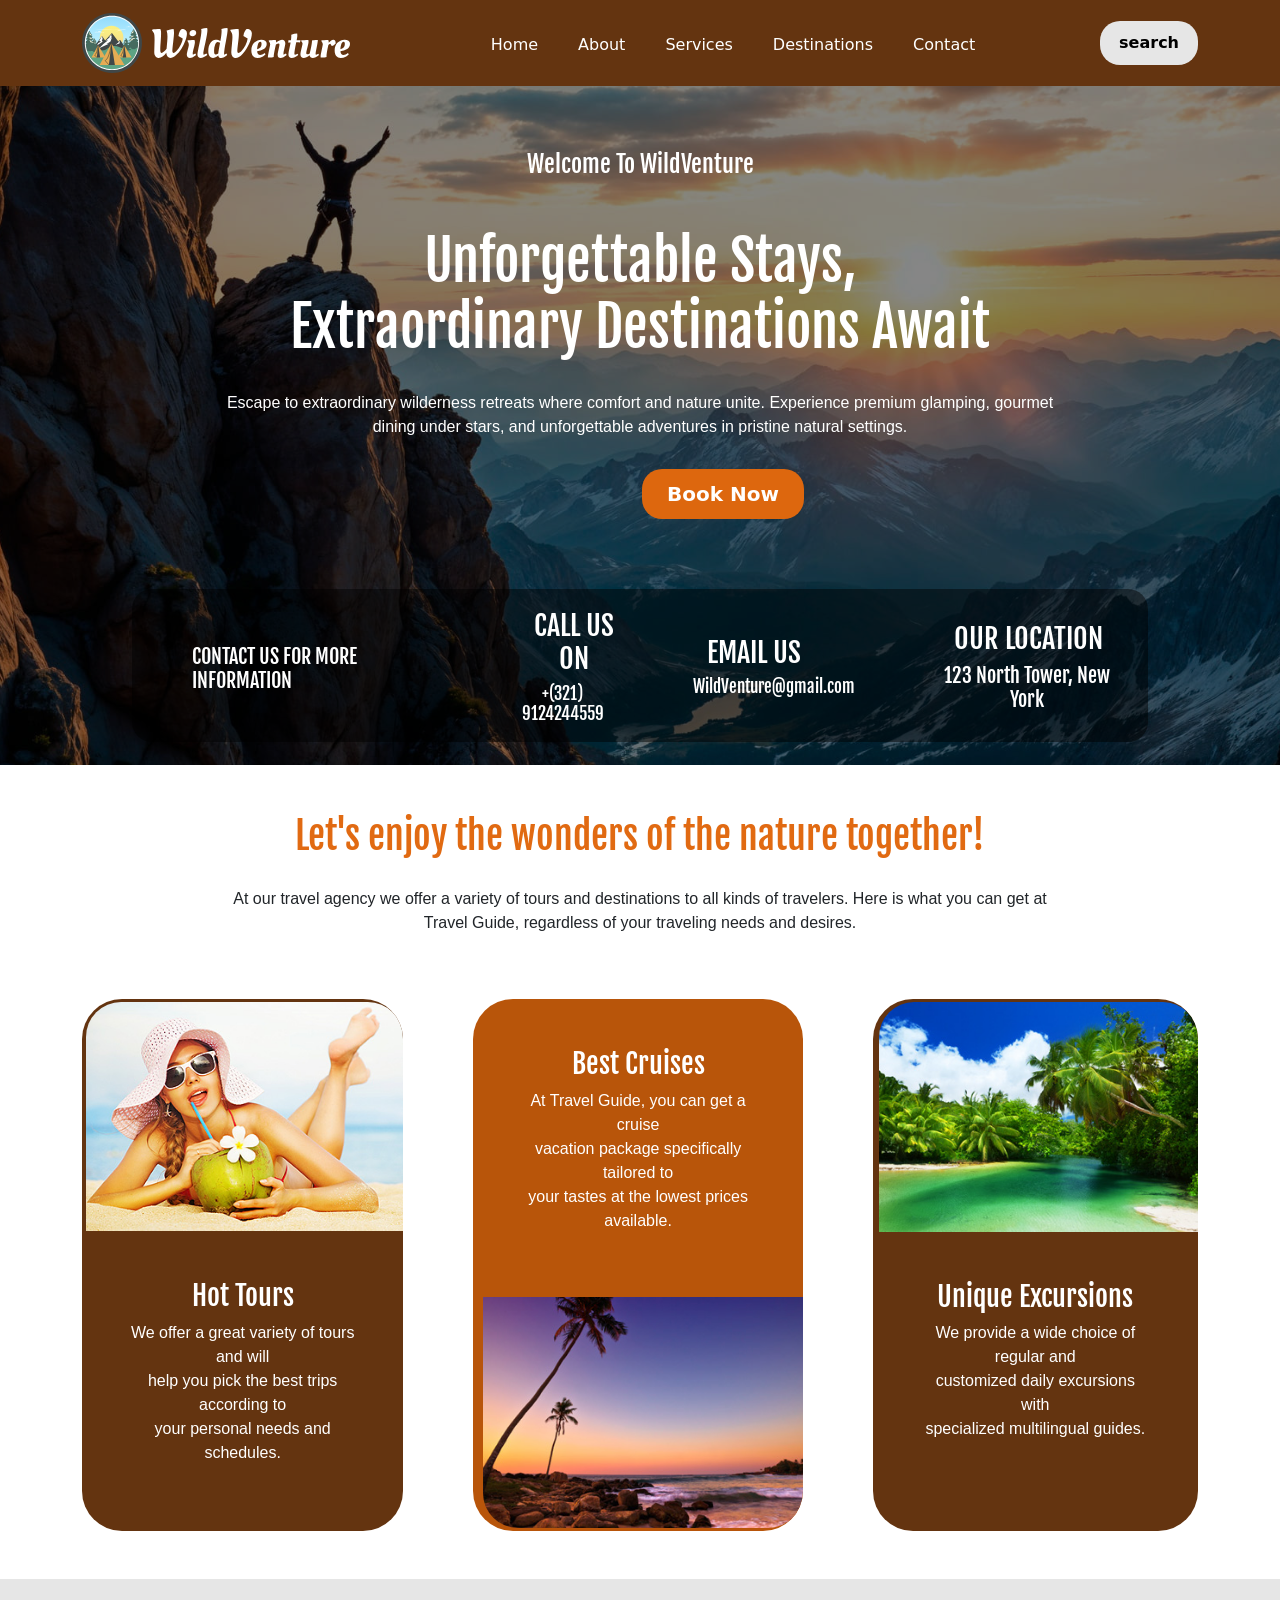
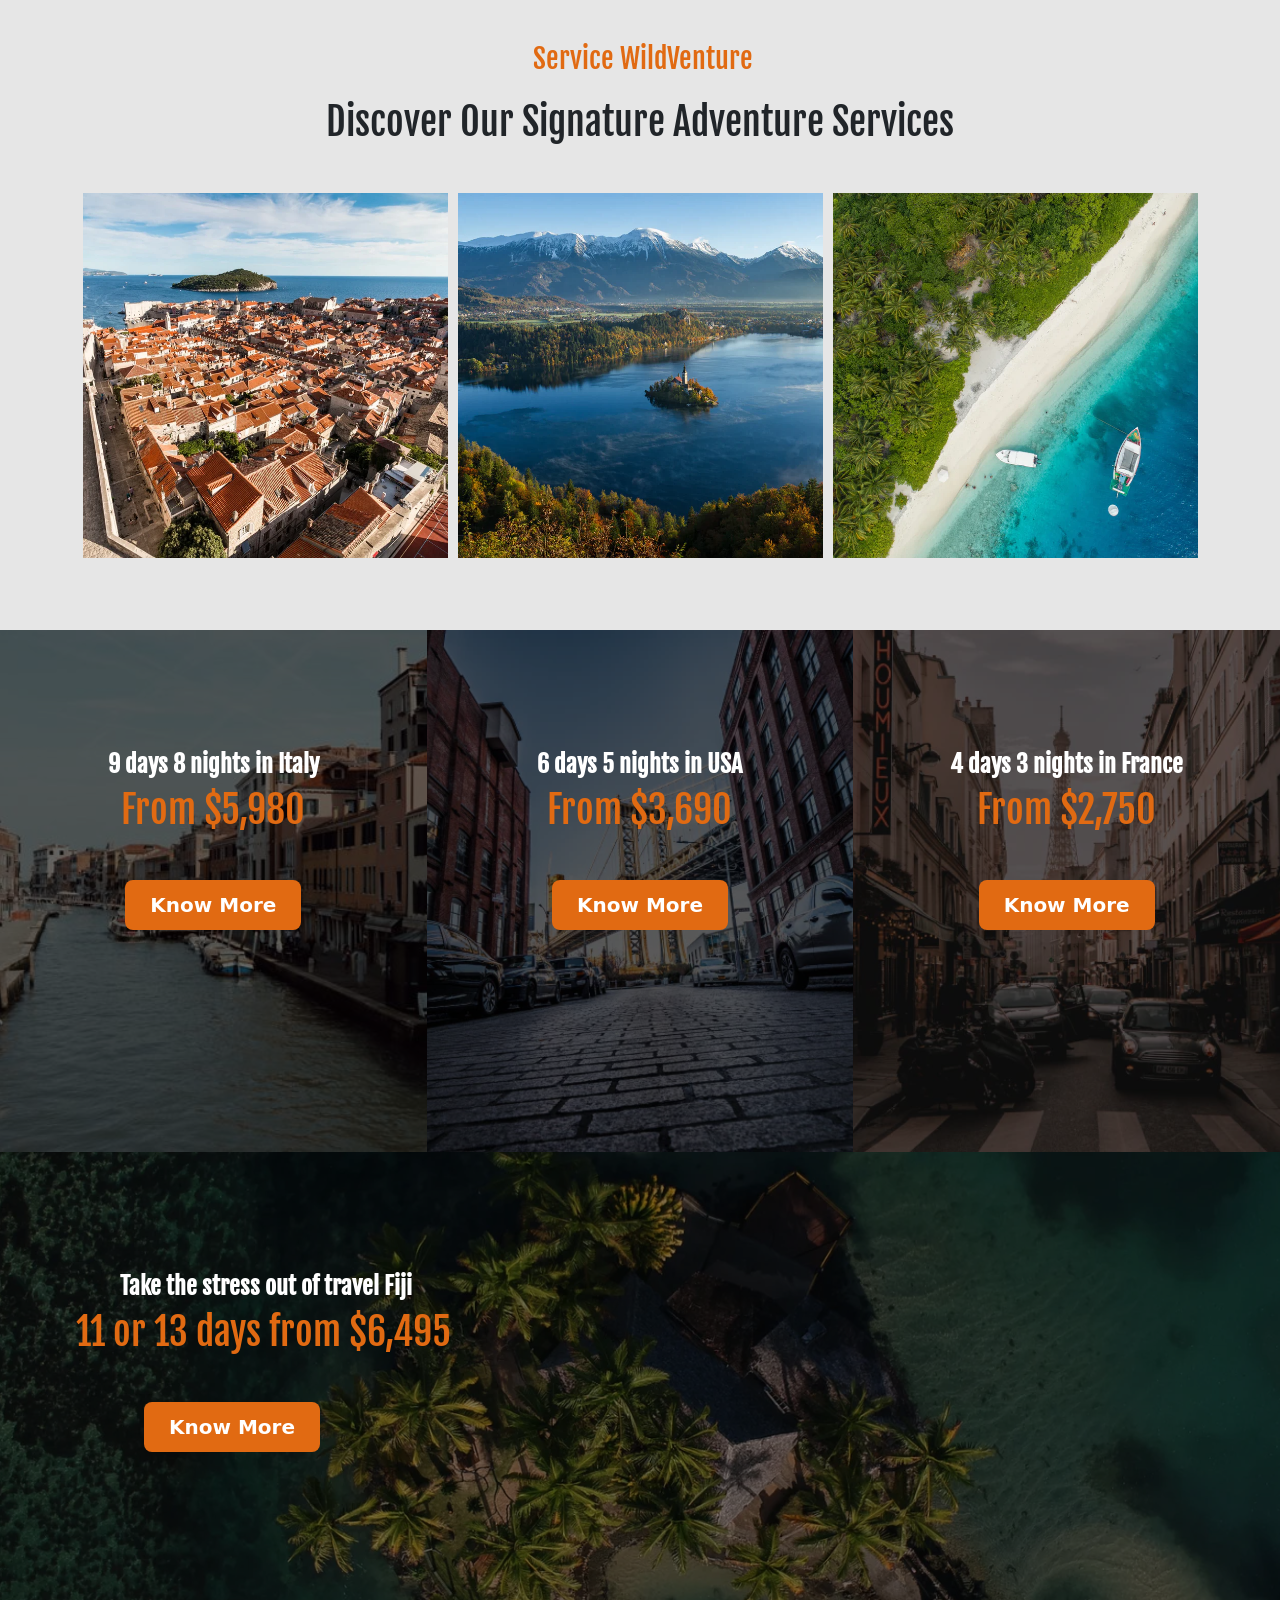
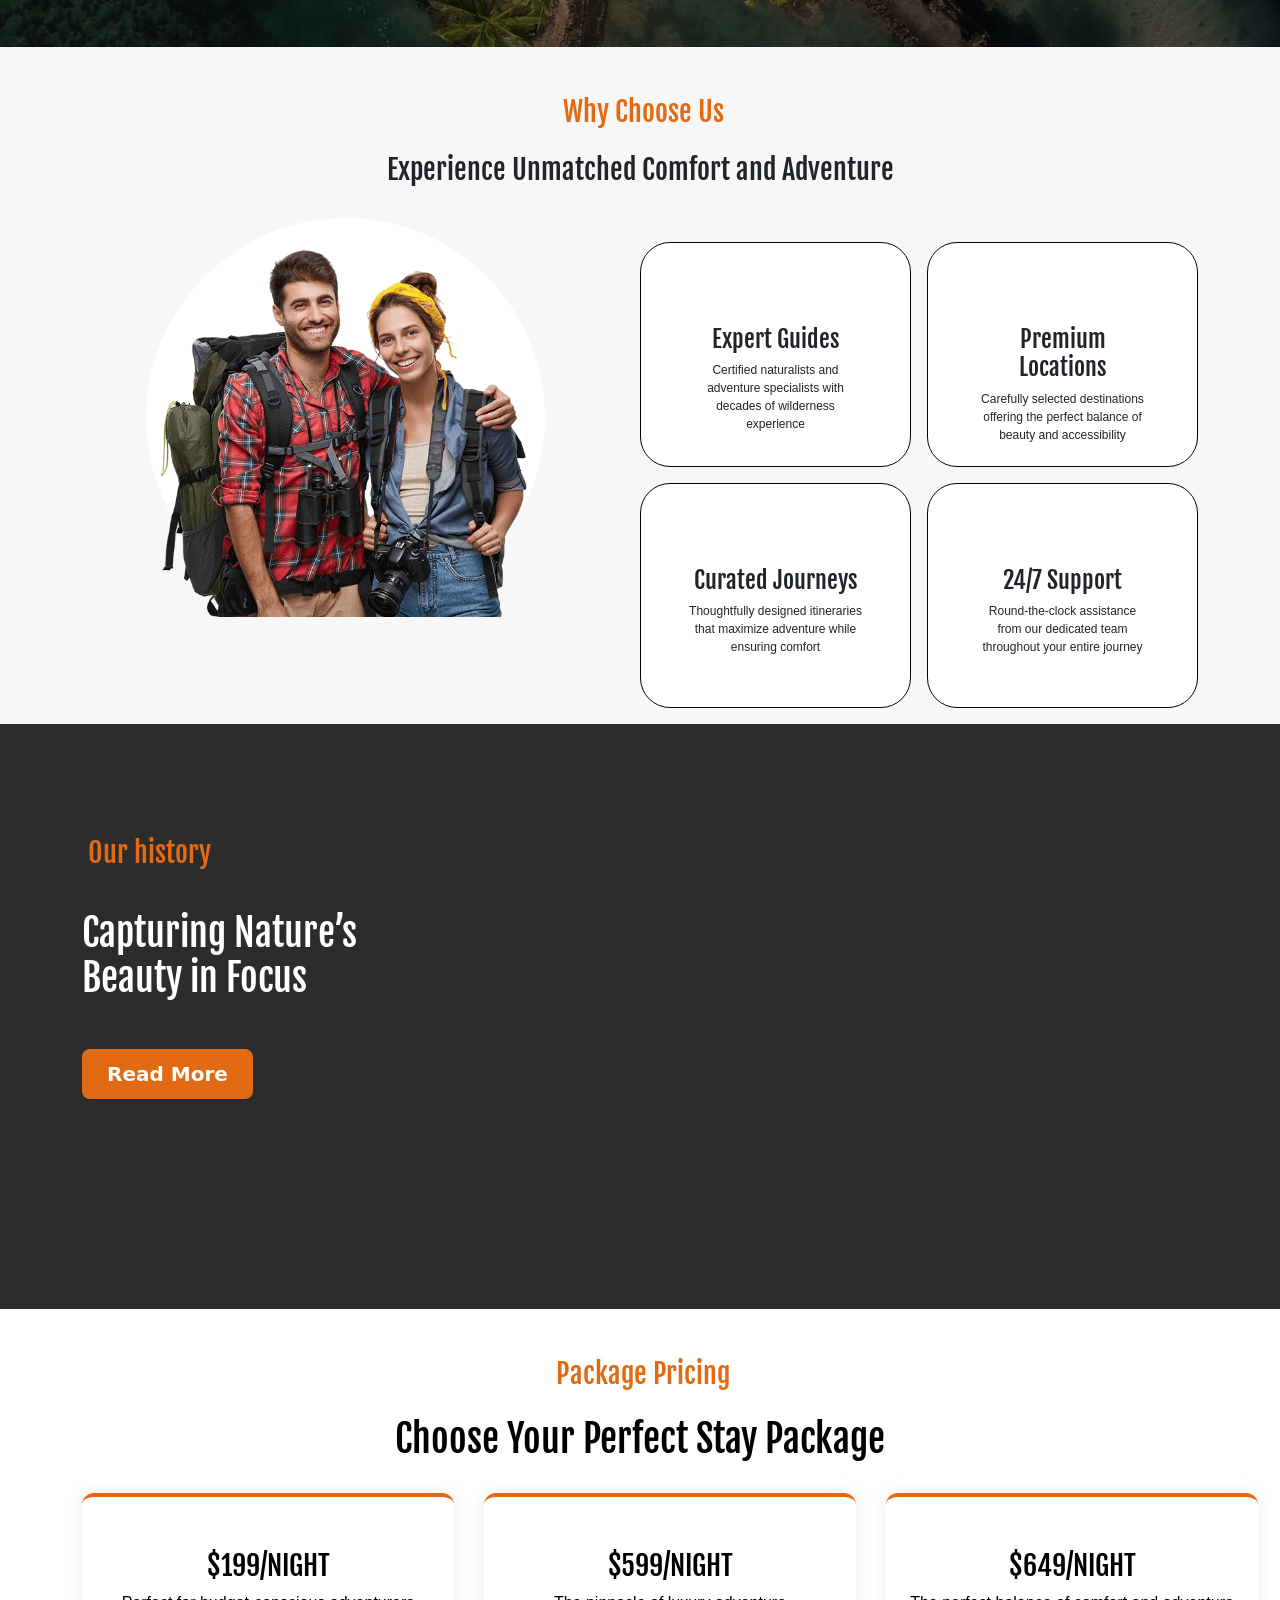
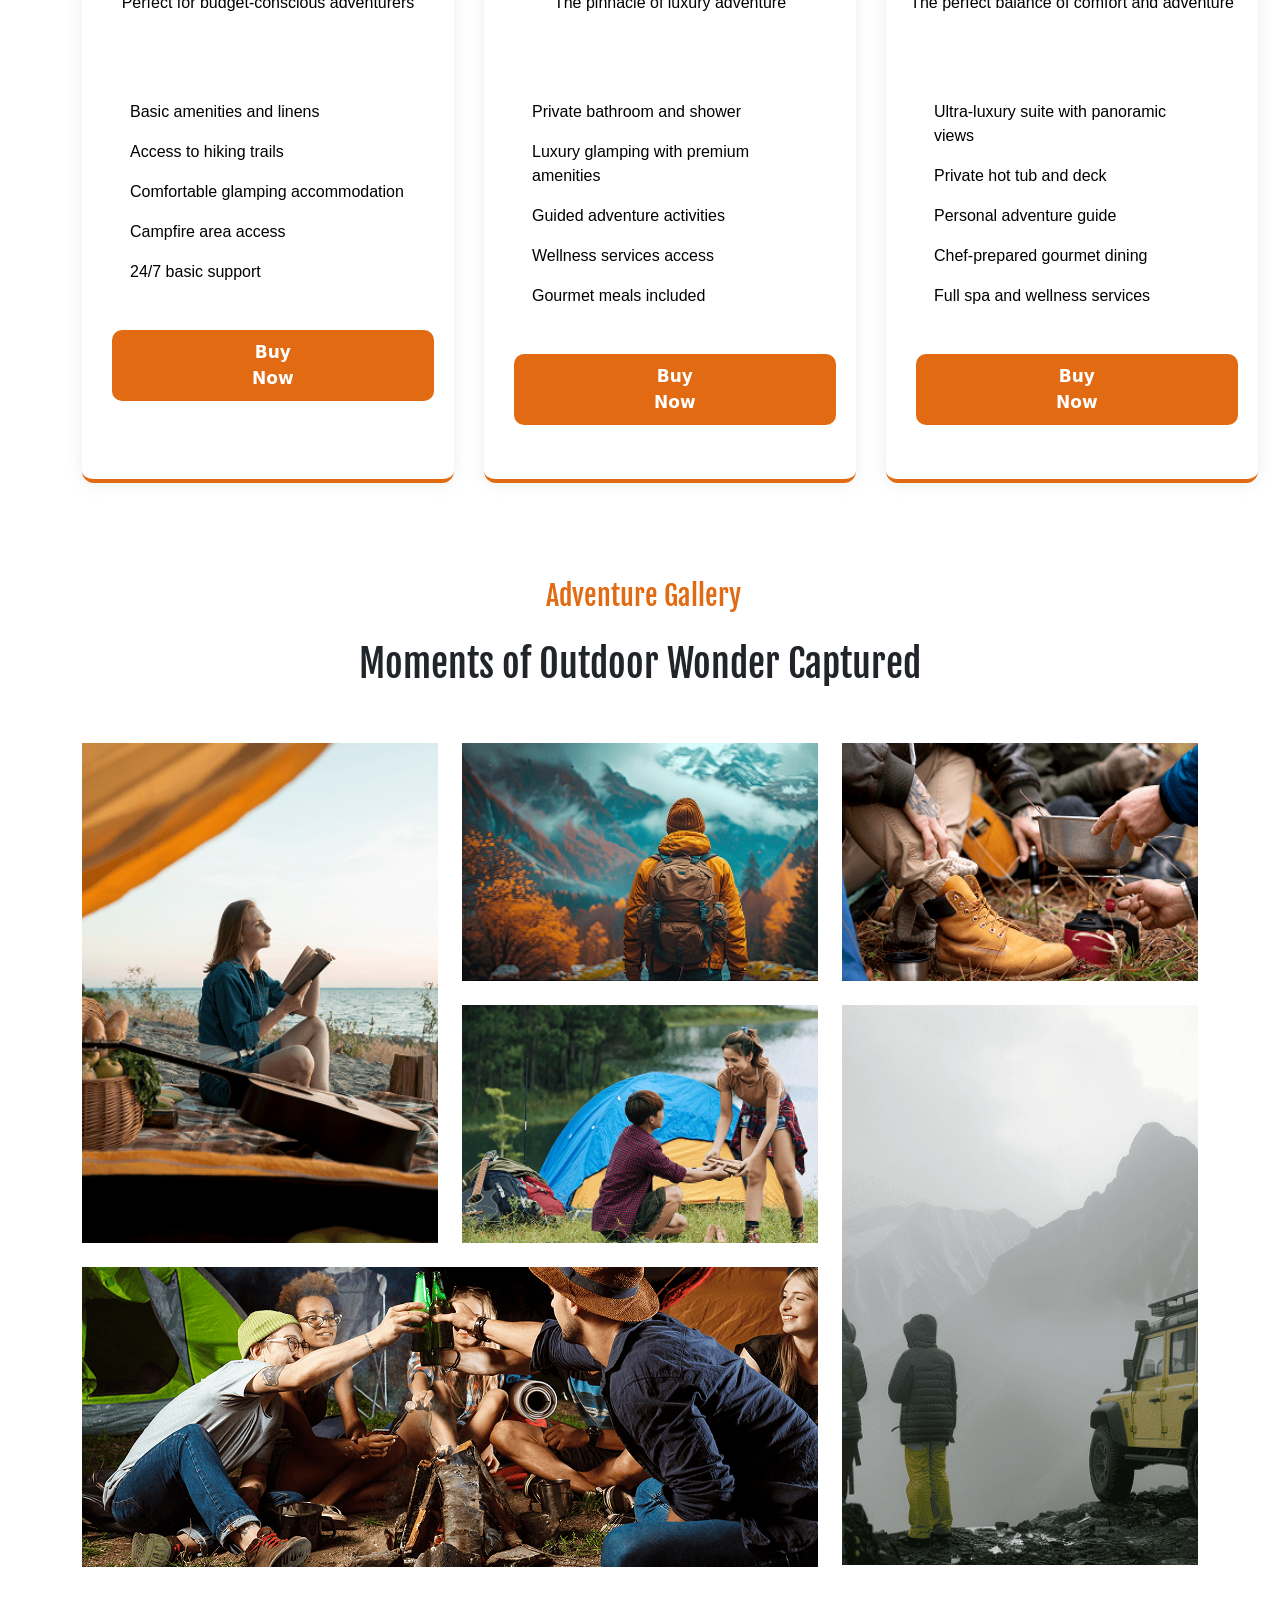
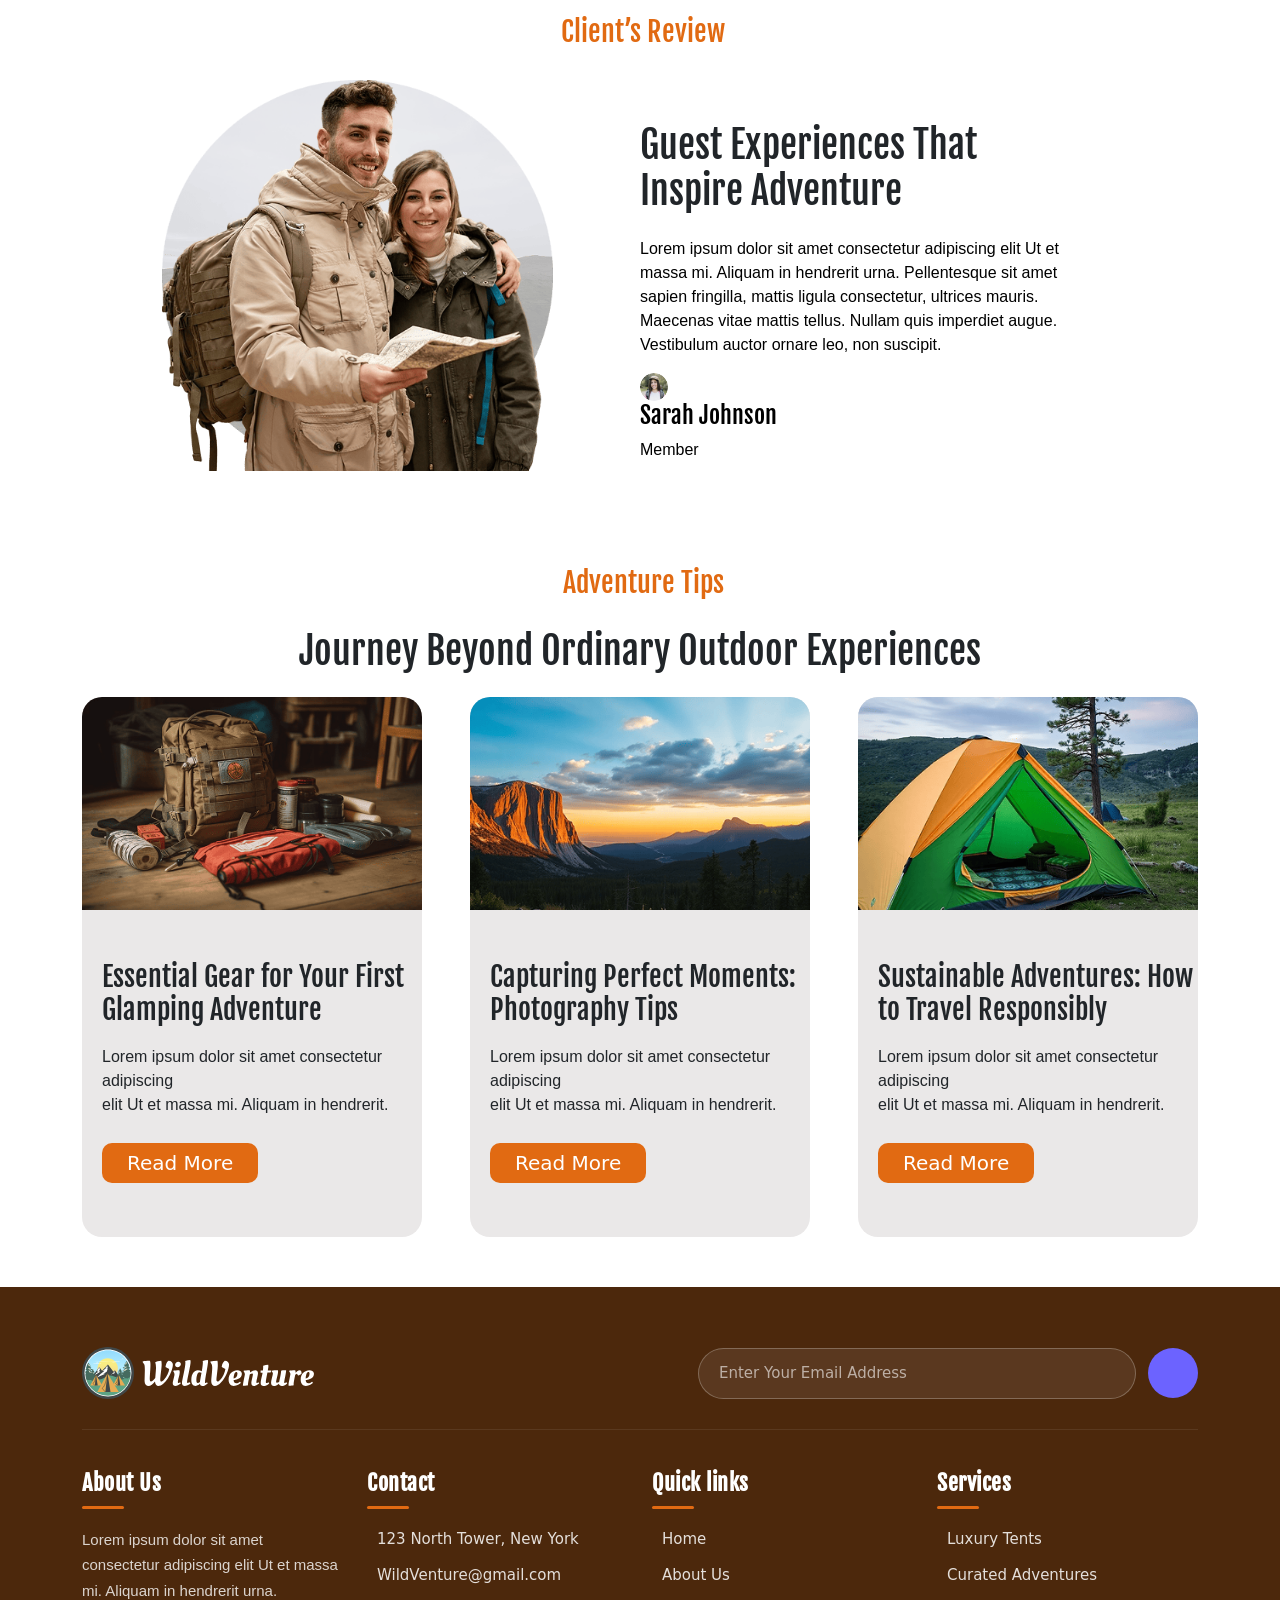
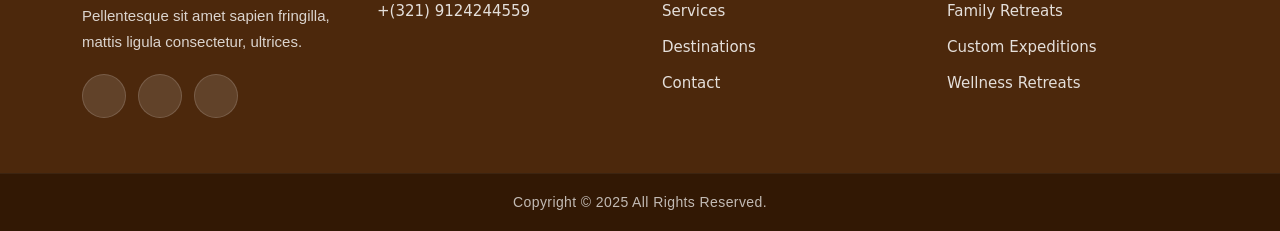
==== commit debe3cb5: "Update index.html" ====
--- a/index.html
+++ b/index.html
@@ -487,21 +487,21 @@
     <div class="item review-itm" data-aos="fade-up" data-aos-duration="900" data-aos-delay="100" data-aos-easing="ease-out-cubic">
 <div class="revw-txt1 text-black">
   <p> Lorem ipsum dolor sit amet consectetur adipiscing elit Ut et massa mi. Aliquam in hendrerit urna. Pellentesque sit amet sapien fringilla, mattis ligula consectetur, ultrices mauris. Maecenas vitae mattis tellus. Nullam quis imperdiet   augue. Vestibulum auctor ornare leo, non suscipit.</p>
-  <h4><img src="img/testimonialprofile1.svg" alt="">Sarah Johnson</h4>
+  <h4><img src="img/testimonialprofile1.png" alt="">Sarah Johnson</h4>
   <p>Member</p>              
 </div>
     </div>
     <div class="item review-itm" data-aos="fade-up" data-aos-duration="900" data-aos-delay="200" data-aos-easing="ease-out-cubic">
       <div class="revw-txt1 text-black">
   <p> Lorem ipsum dolor sit amet consectetur adipiscing elit Ut et massa mi. Aliquam in hendrerit urna. Pellentesque sit amet sapien fringilla, mattis ligula consectetur, ultrices mauris. Maecenas vitae mattis tellus. Nullam quis imperdiet   augue. Vestibulum auctor ornare leo, non suscipit.</p>
-  <h4><img src="img/testimonialprofile3.svg" alt="">Michael Roberts</h4>
+  <h4><img src="img/testimonialprofile3.png" alt="">Michael Roberts</h4>
   <p>Member</p>              
 </div>
     </div>
     <div class="item review-itm" data-aos="fade-up" data-aos-duration="900" data-aos-delay="300" data-aos-easing="ease-out-cubic">
       <div class="revw-txt1 text-black">
   <p> Lorem ipsum dolor sit amet consectetur adipiscing elit Ut et massa mi. Aliquam in hendrerit urna. Pellentesque sit amet sapien fringilla, mattis ligula consectetur, ultrices mauris. Maecenas vitae mattis tellus. Nullam quis imperdiet   augue. Vestibulum auctor ornare leo, non suscipit.</p>
-  <h4><img src="img/testimonialprofile2.svg" alt="">Daniel Foster</h4>
+  <h4><img src="img/testimonialprofile2.png" alt="">Daniel Foster</h4>
   <p>Member</p>              
 </div>
     </div>
@@ -701,4 +701,4 @@
 <script src="script.js"></script>
 </body>
 
-</html>+</html>
